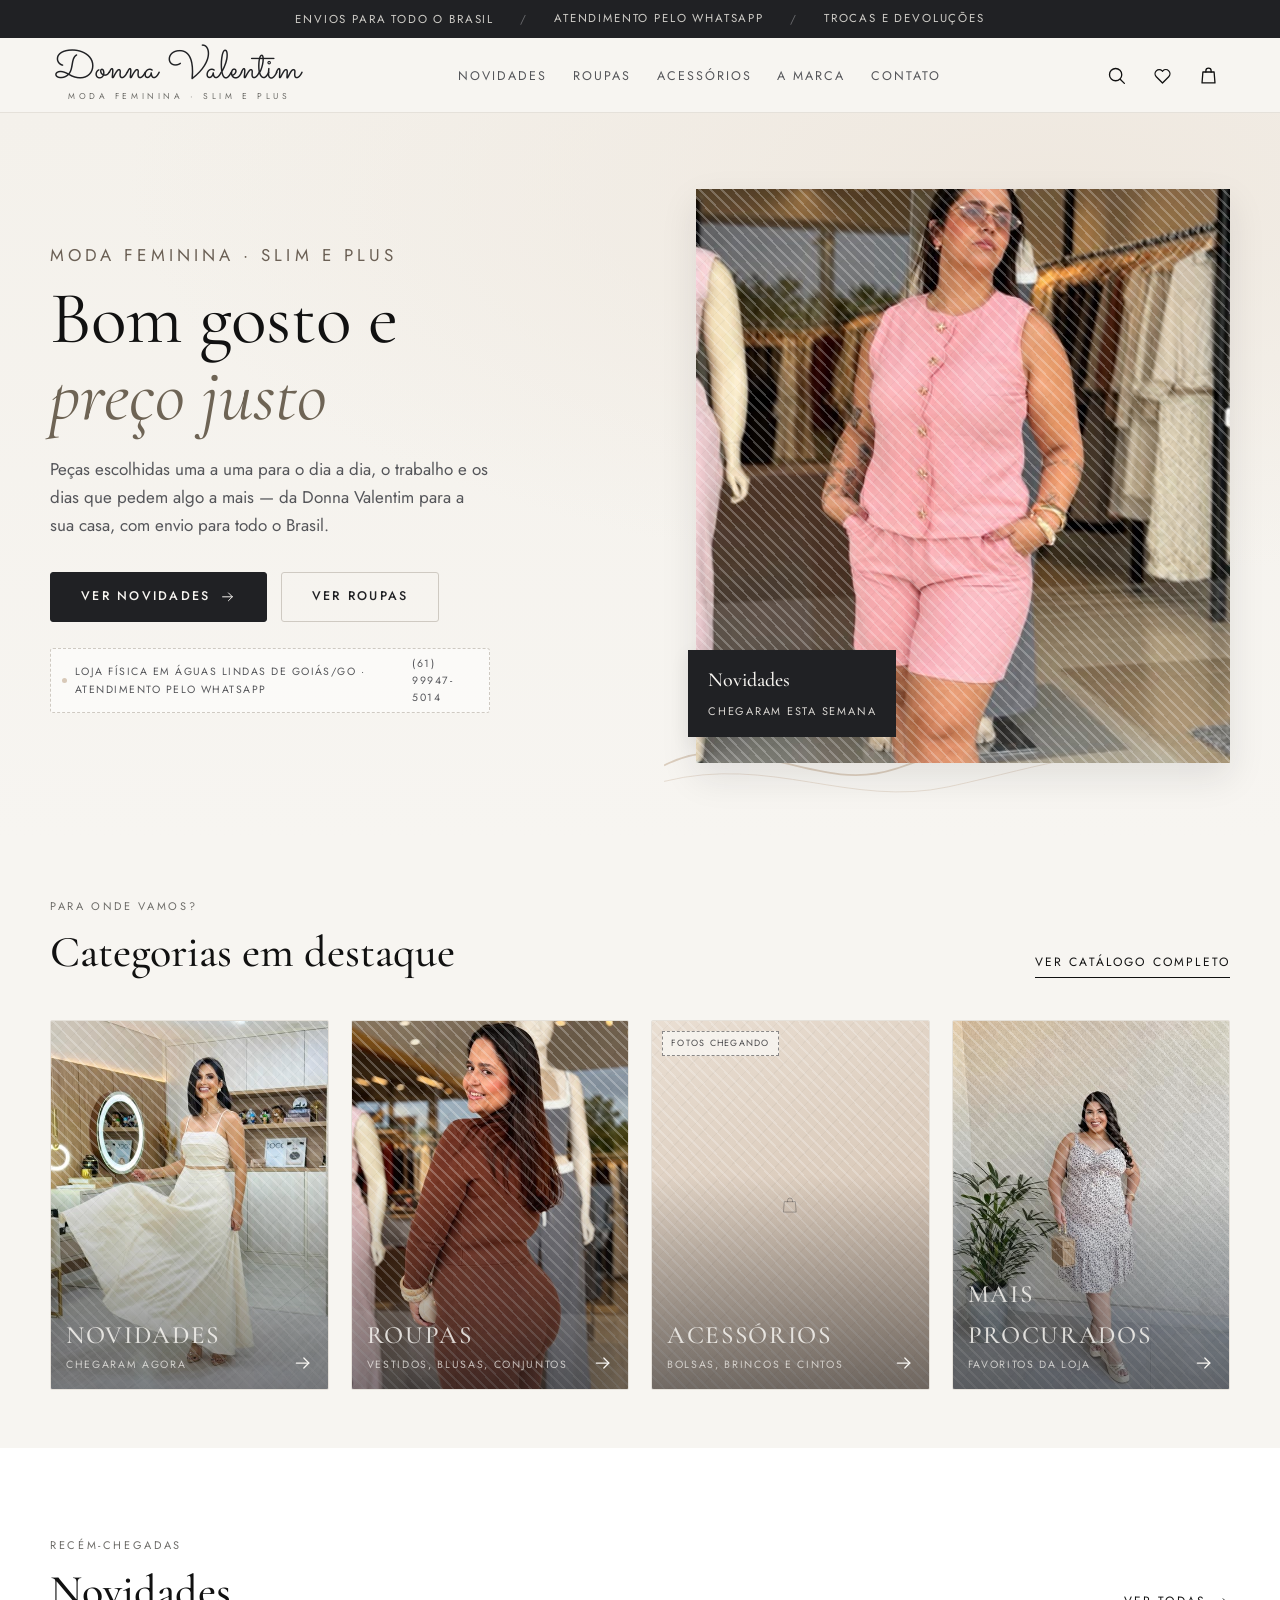
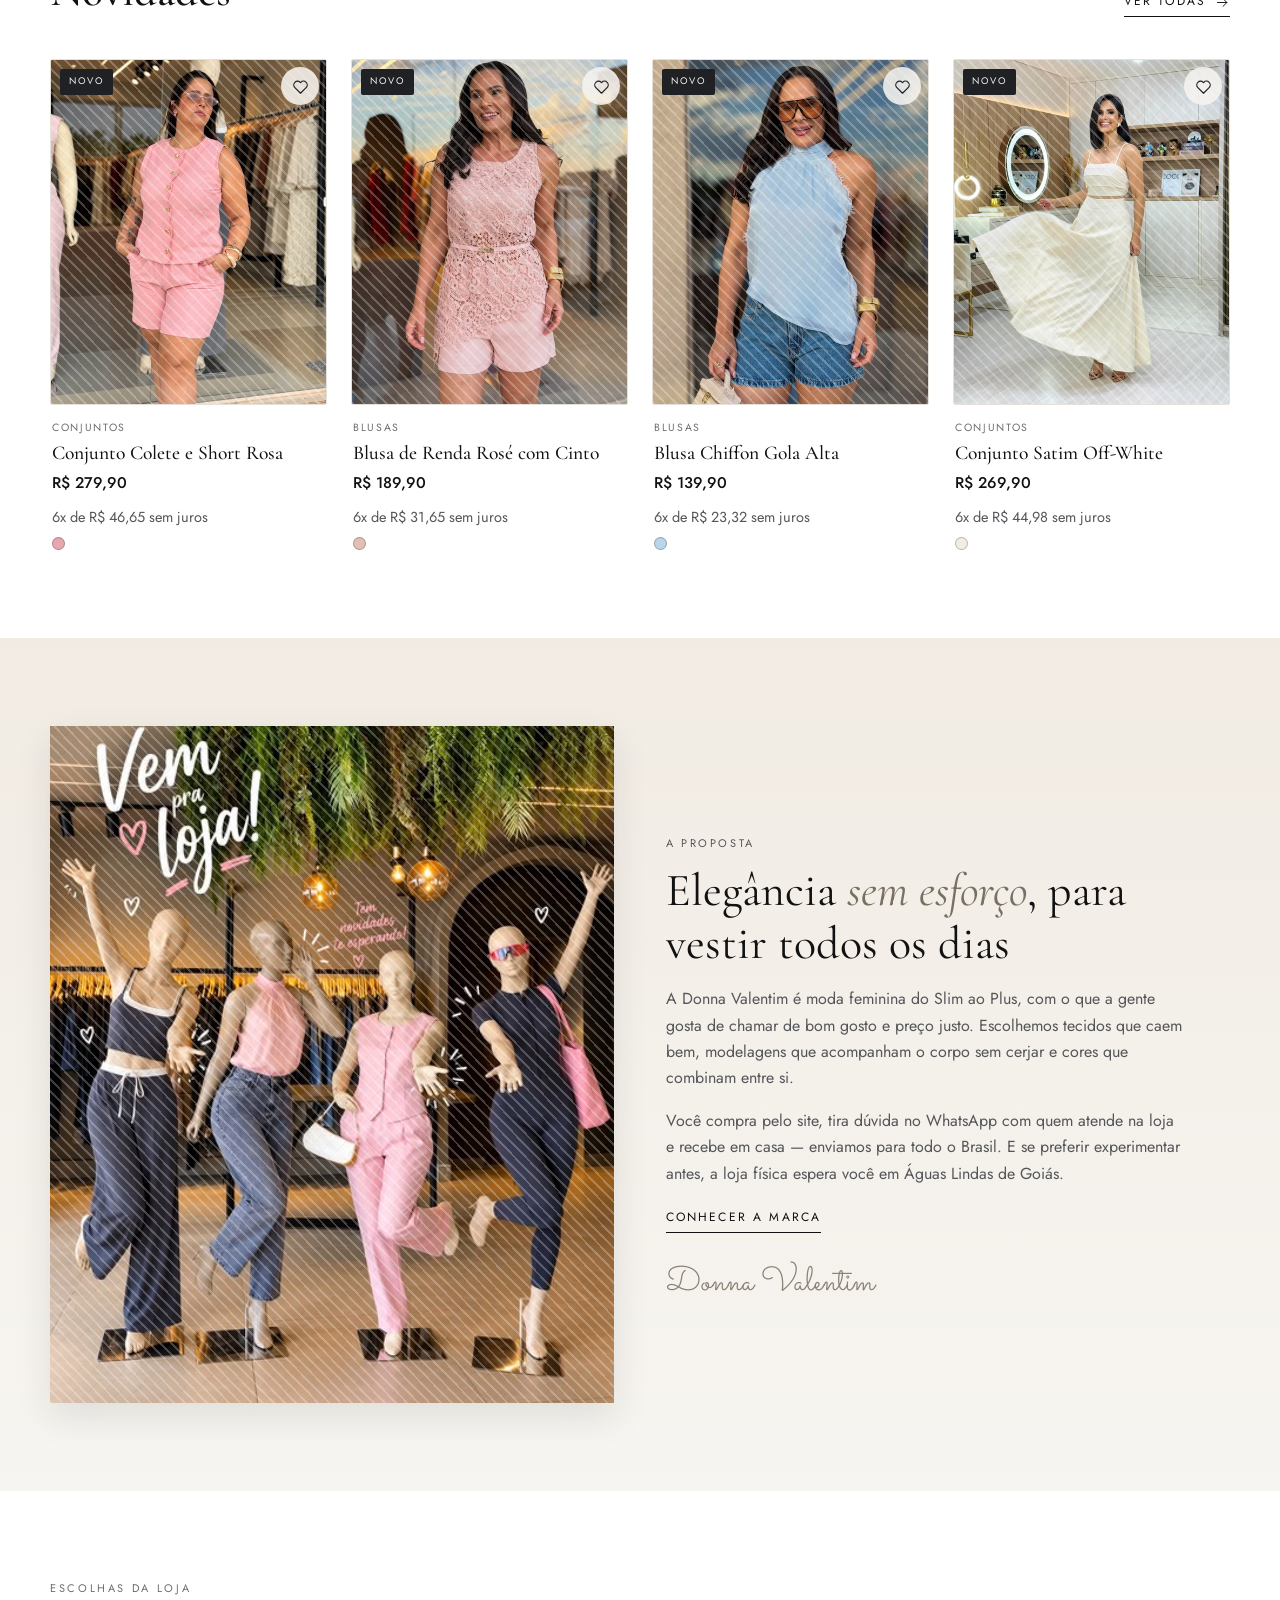
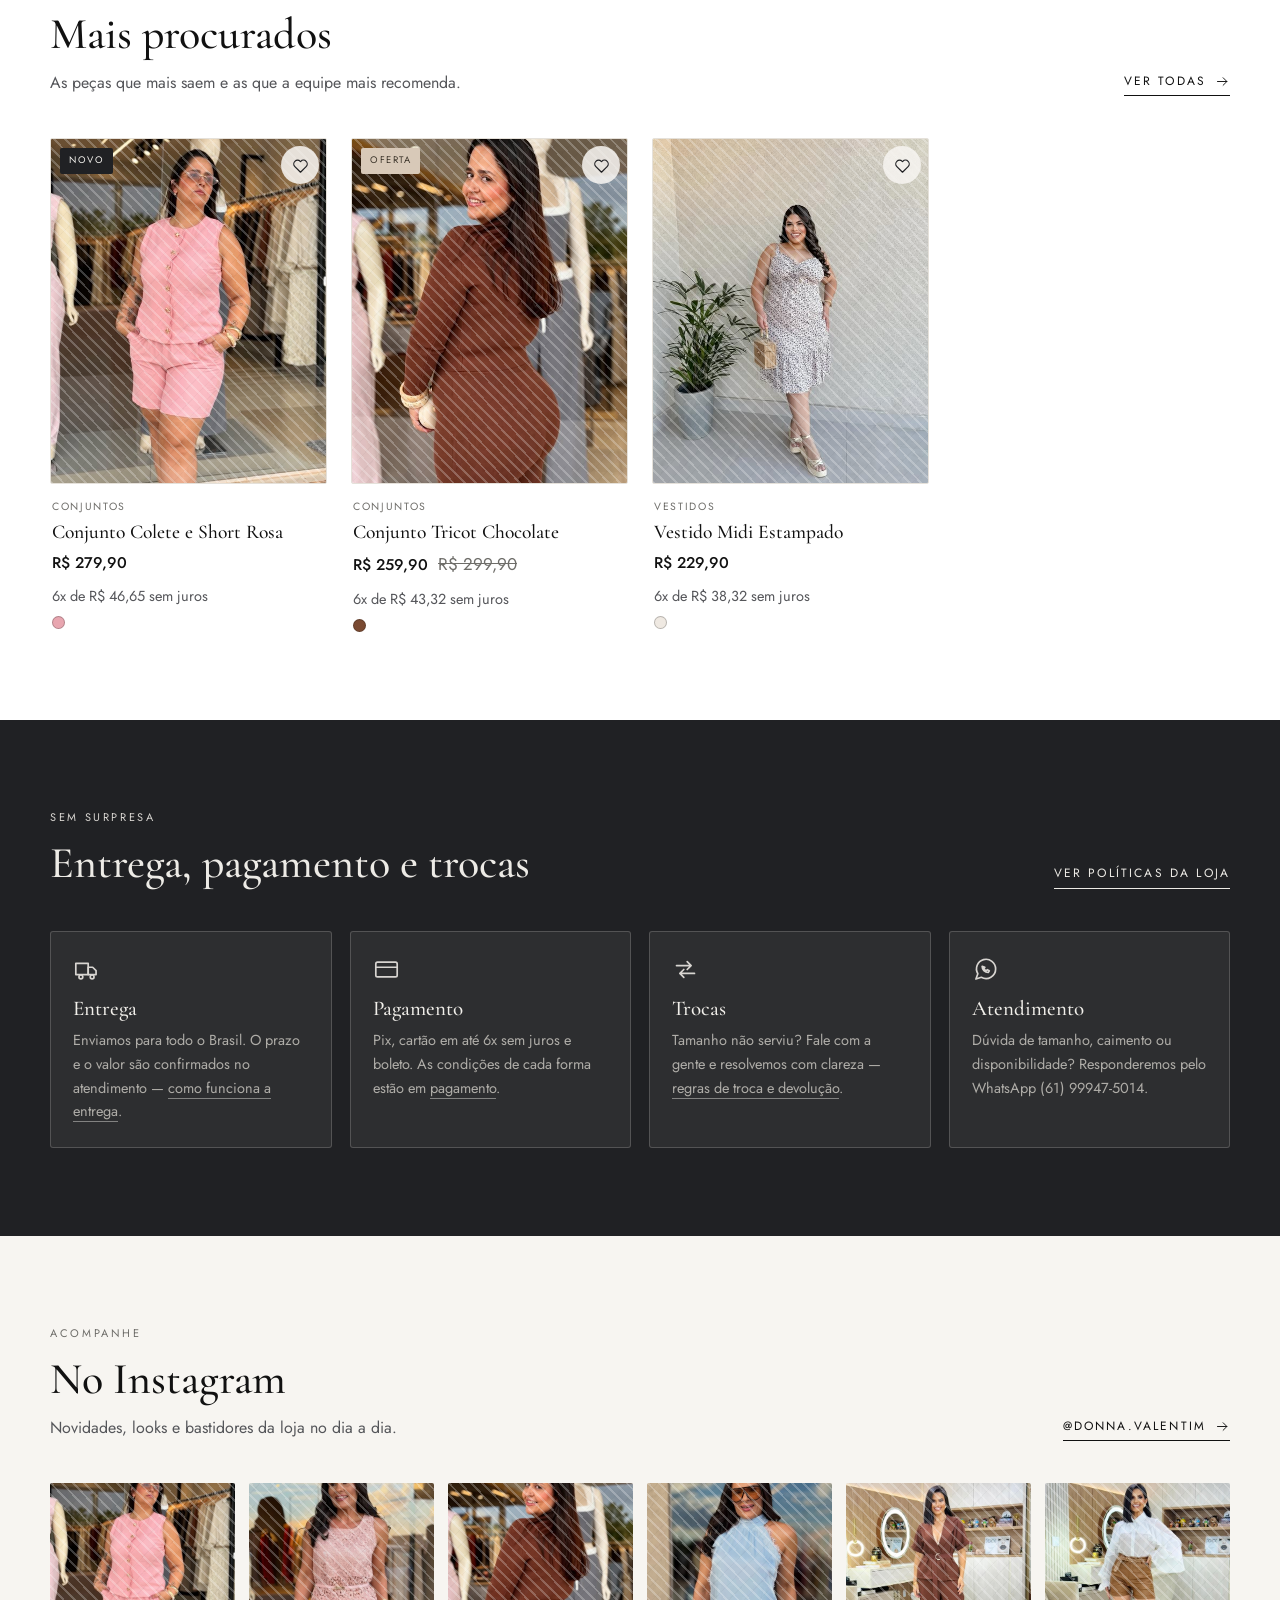
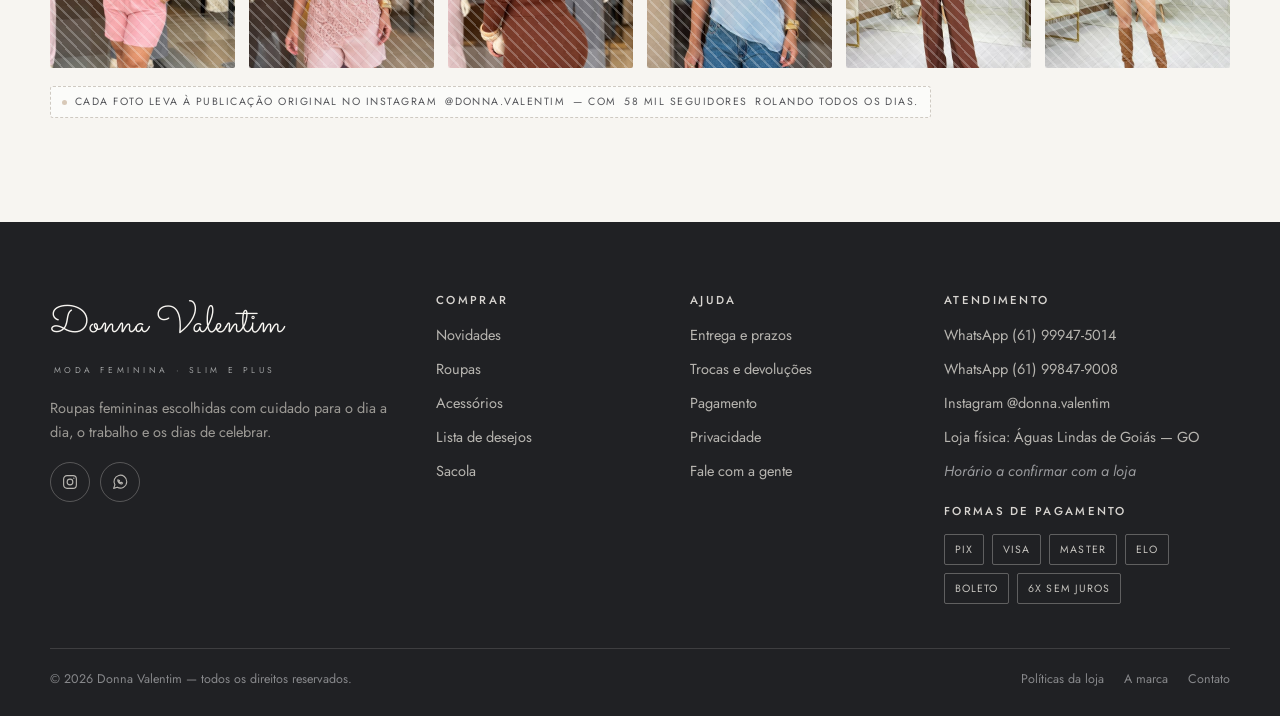
==== index.html @ 64e7fef2 "Donna Valentim: site institucional + catálogo com fotos oficiais do Instagram" ====
<!DOCTYPE html>
<html lang="pt-BR">
<head>
<meta charset="utf-8">
<meta name="viewport" content="width=device-width,initial-scale=1">
<title>Donna Valentim — moda feminina, roupas e acessórios</title>
<meta name="description" content="Donna Valentim: moda feminina Slim e Plus, com bom gosto e preço justo. Novidades com fotos oficiais, tamanhos e preços — enviamos para todo o Brasil pelo WhatsApp.">
<meta name="theme-color" content="#202124">
<meta property="og:type" content="website">
<meta property="og:title" content="Donna Valentim — moda feminina Slim e Plus">
<meta property="og:description" content="Roupas femininas do Slim ao Plus, com bom gosto e preço justo. Veja as novidades e fale com a loja pelo WhatsApp.">
<meta property="og:locale" content="pt_BR">
<link rel="preconnect" href="https://fonts.googleapis.com">
<link rel="preconnect" href="https://fonts.gstatic.com" crossorigin>
<link href="https://fonts.googleapis.com/css2?family=Cormorant+Garamond:ital,wght@0,400;0,500;0,600;1,400;1,500&family=Jost:wght@300;400;500;600&family=Sacramento&display=swap" rel="stylesheet">
<link rel="stylesheet" href="assets/css/style.css">
<link rel="icon" href="data:image/svg+xml,%3Csvg xmlns='http://www.w3.org/2000/svg' viewBox='0 0 64 64'%3E%3Crect width='64' height='64' fill='%23202124'/%3E%3Ctext x='32' y='45' font-family='Georgia,serif' font-size='36' fill='%23F7F5F1' text-anchor='middle'%3EDV%3C/text%3E%3C/svg%3E">
<script type="application/ld+json">
{
  "@context": "https://schema.org",
  "@type": "ClothingStore",
  "name": "Donna Valentim",
  "slogan": "Bom Gosto e Preço Justo",
  "description": "Moda feminina Slim e Plus. Loja física em Águas Lindas de Goiás/GO e envio para todo o Brasil.",
  "image": "assets/img/produtos/p04.jpg",
  "telephone": "+55 61 99947-5014",
  "areaServed": "BR",
  "address": {
    "@type": "PostalAddress",
    "addressLocality": "Águas Lindas de Goiás",
    "addressRegion": "GO",
    "addressCountry": "BR"
  },
  "sameAs": [
    "https://www.instagram.com/dona.valentim/",
    "https://www.instagram.com/donnavalentim.dv/",
    "https://www.threads.com/@donna.valentim"
  ]
}
</script>
</head>
<body data-page="inicio">
<a class="skip" href="#conteudo">Pular para o conteúdo</a>

<svg aria-hidden="true" focusable="false" style="position:absolute;width:0;height:0;overflow:hidden" xmlns="http://www.w3.org/2000/svg"><defs>
<symbol id="i-search" viewBox="0 0 24 24"><circle cx="11" cy="11" r="7"/><line x1="16.5" y1="16.5" x2="21" y2="21"/></symbol>
<symbol id="i-heart" viewBox="0 0 24 24"><path d="M12 20.5 4.9 13.4A4.7 4.7 0 0 1 11.6 6.7l.4.4.4-.4a4.7 4.7 0 0 1 6.7 6.7z"/></symbol>
<symbol id="i-bag" viewBox="0 0 24 24"><path d="M5.6 8h12.8l1 12.5H4.6z"/><path d="M9 8V6.6a3 3 0 0 1 6 0V8"/></symbol>
<symbol id="i-menu" viewBox="0 0 24 24"><line x1="4" y1="7" x2="20" y2="7"/><line x1="4" y1="12" x2="20" y2="12"/><line x1="4" y1="17" x2="20" y2="17"/></symbol>
<symbol id="i-close" viewBox="0 0 24 24"><line x1="6" y1="6" x2="18" y2="18"/><line x1="18" y1="6" x2="6" y2="18"/></symbol>
<symbol id="i-arrow" viewBox="0 0 24 24"><line x1="4" y1="12" x2="19" y2="12"/><polyline points="13 6 19 12 13 18"/></symbol>
<symbol id="i-plus" viewBox="0 0 24 24"><line x1="12" y1="5" x2="12" y2="19"/><line x1="5" y1="12" x2="19" y2="12"/></symbol>
<symbol id="i-minus" viewBox="0 0 24 24"><line x1="5" y1="12" x2="19" y2="12"/></symbol>
<symbol id="i-trash" viewBox="0 0 24 24"><path d="M4 7h16M9 7V5.2h6V7M6.6 7l1 12.6h8.8L17.4 7"/></symbol>
<symbol id="i-check" viewBox="0 0 24 24"><polyline points="4 12.5 9.5 18 20 6.5"/></symbol>
<symbol id="i-truck" viewBox="0 0 24 24"><path d="M2.5 6.5h11v10h-11z"/><path d="M13.5 10h4l3 3v3.5h-7z"/><circle cx="7" cy="18.6" r="1.7"/><circle cx="17" cy="18.6" r="1.7"/></symbol>
<symbol id="i-card" viewBox="0 0 24 24"><rect x="2.5" y="5.5" width="19" height="13" rx="1.5"/><line x1="2.5" y1="10" x2="21.5" y2="10"/></symbol>
<symbol id="i-swap" viewBox="0 0 24 24"><path d="M4 8.5h13M13.5 5 17 8.5 13.5 12"/><path d="M20 15.5H7M10.5 12 7 15.5 10.5 19"/></symbol>
<symbol id="i-chat" viewBox="0 0 24 24"><path d="M21 11.5a8.5 8.5 0 0 1-12.7 7.4L3.5 20.5l1.7-4.7A8.5 8.5 0 1 1 21 11.5z"/><path d="M9 9.2c0 3 2.4 5.4 5.4 5.4l1-1.4-1.9-1-.9.9a5.3 5.3 0 0 1-2.1-2.1l.9-.9z"/></symbol>
<symbol id="i-ig" viewBox="0 0 24 24"><rect x="3.5" y="3.5" width="17" height="17" rx="4.5"/><circle cx="12" cy="12" r="3.8"/><circle cx="17.1" cy="6.9" r=".9" fill="currentColor" stroke="none"/></symbol>
<symbol id="i-pin" viewBox="0 0 24 24"><path d="M12 21s6.5-5.6 6.5-10.4A6.5 6.5 0 0 0 5.5 10.6C5.5 15.4 12 21 12 21z"/><circle cx="12" cy="10.4" r="2.4"/></symbol>
<symbol id="i-clock" viewBox="0 0 24 24"><circle cx="12" cy="12" r="8.5"/><polyline points="12 7 12 12 15.5 14"/></symbol>
<symbol id="i-mail" viewBox="0 0 24 24"><rect x="2.5" y="5" width="19" height="14" rx="1.5"/><polyline points="3.8 6.5 12 13 20.2 6.5"/></symbol>
<symbol id="i-star" viewBox="0 0 24 24"><polygon points="12 3.5 14.6 9 20.5 9.7 16.2 13.9 17.3 19.8 12 17 6.7 19.8 7.8 13.9 3.5 9.7 9.4 9"/></symbol>
<symbol id="i-zoom" viewBox="0 0 24 24"><circle cx="11" cy="11" r="7"/><line x1="16.5" y1="16.5" x2="21" y2="21"/><line x1="8.5" y1="11" x2="13.5" y2="11"/><line x1="11" y1="8.5" x2="11" y2="13.5"/></symbol>
<symbol id="i-dress" viewBox="0 0 24 24"><path d="M9.4 4.2c1.6 1.5 3.6 1.5 5.2 0l2.6 3.6-2 2 .8 3.4c1.4 2.9 2.4 5.5 3 8.1H6c.6-2.6 1.6-5.2 3-8.1l.8-3.4-2-2z"/><line x1="9.6" y1="8.4" x2="14.4" y2="8.4"/></symbol>
<symbol id="i-blouse" viewBox="0 0 24 24"><path d="M8.5 4.5 12 6.6l3.5-2.1 3.2 3.4-2 1.9.6 3.2H6.7l.6-3.2-2-1.9z"/><path d="M6.7 13h10.6v6.9H6.7z"/></symbol>
<symbol id="i-skirt" viewBox="0 0 24 24"><path d="M7.6 4.5h8.8v2.4H7.6z"/><path d="M8 6.9h8l2.6 13.1H5.4z"/><line x1="12" y1="6.9" x2="12" y2="20"/></symbol>
<symbol id="i-pants" viewBox="0 0 24 24"><path d="M7 4.5h10l-.6 15.5h-3.2L12 11l-1.2 9H7z"/><line x1="7" y1="7.7" x2="17" y2="7.7"/></symbol>
<symbol id="i-earring" viewBox="0 0 24 24"><circle cx="12" cy="7" r="2.4"/><path d="M12 9.4c2.4 2.4 3.9 4 3.9 5.9a3.9 3.9 0 0 1-7.8 0c0-1.9 1.5-3.5 3.9-5.9z"/></symbol>
<symbol id="i-scarf" viewBox="0 0 24 24"><path d="M5 6.5h14L12 19.5z"/><line x1="5" y1="9.6" x2="19" y2="9.6"/></symbol>
<symbol id="i-belt" viewBox="0 0 24 24"><rect x="3" y="9" width="18" height="6" rx="1"/><rect x="9.5" y="7.5" width="5" height="9" rx="1"/><line x1="12" y1="9.5" x2="12" y2="14.5"/></symbol>
</defs></svg>

<div class="topbar" role="region" aria-label="Avisos da loja"><div class="container">
  <span>Envios para todo o Brasil</span><span class="sep">/</span>
  <a href="contato.html">Atendimento pelo WhatsApp</a><span class="sep">/</span>
  <a href="politicas.html#trocas">Trocas e devoluções</a>
</div></div>

<header class="site-header">
  <div class="container header-inner">
    <button class="icon-btn menu-toggle" aria-expanded="false" aria-controls="menu-mobile" aria-label="Abrir menu"><svg class="ic" aria-hidden="true"><use href="#i-menu"></use></svg></button>
    <a class="logo" href="index.html"><span class="logo-script">Donna Valentim</span><span class="logo-sub">moda feminina · slim e plus</span></a>
    <nav class="nav" aria-label="Navegação principal"><ul>
      <li><a href="novidades.html">Novidades</a></li>
      <li><a href="roupas.html">Roupas</a></li>
      <li><a href="acessorios.html">Acessórios</a></li>
      <li><a href="sobre.html">A marca</a></li>
      <li><a href="contato.html">Contato</a></li>
    </ul></nav>
    <div class="header-actions">
      <button class="icon-btn" data-busca aria-label="Buscar produtos"><svg class="ic" aria-hidden="true"><use href="#i-search"></use></svg></button>
      <a class="icon-btn" href="favoritos.html" aria-label="Lista de desejos"><svg class="ic" aria-hidden="true"><use href="#i-heart"></use></svg><span class="count" data-fav-count aria-hidden="true">0</span></a>
      <a class="icon-btn" href="sacola.html" aria-label="Sacola de compras"><svg class="ic" aria-hidden="true"><use href="#i-bag"></use></svg><span class="count" data-bag-count aria-hidden="true">0</span></a>
    </div>
  </div>
</header>

<div class="mobile-menu" id="menu-mobile" hidden>
  <div class="mm-top">
    <a class="logo" href="index.html"><span class="logo-script">Donna Valentim</span><span class="logo-sub">moda feminina · slim e plus</span></a>
    <button class="icon-btn" id="fechar-menu" aria-label="Fechar menu"><svg class="ic" aria-hidden="true"><use href="#i-close"></use></svg></button>
  </div>
  <nav aria-label="Menu"><ul class="mm-list">
    <li><a href="index.html">Início</a></li>
    <li><a href="novidades.html">Novidades</a></li>
    <li><a href="roupas.html">Roupas</a></li>
    <li><a href="acessorios.html">Acessórios</a></li>
    <li><a href="sobre.html">A marca</a></li>
    <li><a href="contato.html">Contato</a></li>
  </ul></nav>
  <div class="mm-extra">
    <a href="sacola.html">Sacola de compras</a>
    <a href="favoritos.html">Lista de desejos</a>
    <a data-wa target="_blank" rel="noopener">Falar no WhatsApp</a>
  </div>
</div>

<div class="search-overlay" id="busca-overlay" hidden>
  <div class="search-panel" role="dialog" aria-modal="true" aria-label="Buscar produtos">
    <div class="search-head">
      <svg class="ic" aria-hidden="true"><use href="#i-search"></use></svg>
      <input type="search" id="busca-input" class="search-input" placeholder="Buscar vestidos, blusas, bolsas…" aria-label="Buscar produtos" autocomplete="off">
      <button class="icon-btn" id="fechar-busca" aria-label="Fechar busca"><svg class="ic" aria-hidden="true"><use href="#i-close"></use></svg></button>
    </div>
    <div class="search-results" id="busca-results" aria-live="polite"><div class="search-hint">Digite para buscar no catálogo</div></div>
  </div>
</div>

<main id="conteudo">
  <noscript><div class="container section"><div class="draft"><strong>Este site precisa de JavaScript</strong> para exibir o catálogo. Ative o JavaScript no navegador ou fale com a loja pelo WhatsApp.</div></div></noscript>

  <!-- Destaque principal -->
  <section class="hero">
    <div class="container hero-inner">
      <div class="hero-copy">
        <p class="kicker">Moda feminina · Slim e Plus</p>
        <h1>Bom gosto e<br><em>preço justo</em></h1>
        <p>Peças escolhidas uma a uma para o dia a dia, o trabalho e os dias que pedem algo a mais — da Donna Valentim para a sua casa, com envio para todo o Brasil.</p>
        <div class="hero-actions">
          <a class="btn" href="novidades.html">Ver novidades <svg class="ic" aria-hidden="true"><use href="#i-arrow"></use></svg></a>
          <a class="btn btn--ghost" href="roupas.html">Ver roupas</a>
        </div>
        <p style="margin-top:26px"><span class="nota">Loja física em Águas Lindas de Goiás/GO · atendimento pelo WhatsApp <span data-whats-exib></span></span></p>
      </div>
      <div class="hero-visual">
        <div class="foto foto--hero foto--real">
          <img src="assets/img/produtos/p04.jpg" alt="Conjunto colete e short rosa — foto oficial da Donna Valentim" width="640" height="640" decoding="async">
        </div>
        <svg class="hero-lines" viewBox="0 0 600 120" fill="none" aria-hidden="true"><path d="M0 78c90-46 170 34 260 4s160-70 340-24" stroke="currentColor" stroke-width="2"/><path d="M0 96c120-30 210 30 320 6s180-52 280-30" stroke="currentColor" stroke-width="1" opacity=".7"/></svg>
        <div class="hero-badge"><b>Novidades</b><span>chegaram esta semana</span></div>
      </div>
    </div>
  </section>

  <!-- Categorias -->
  <section class="section section--tight">
    <div class="container">
      <div class="section-head"><div><p class="kicker">Para onde vamos?</p><h2>Categorias em destaque</h2></div>
        <a class="link-arrow" href="roupas.html">Ver catálogo completo</a></div>
      <div class="cat-grid">
        <a class="cat-card" href="novidades.html"><figure style="margin:0">
          <div class="foto foto--real"><img src="assets/img/produtos/p12.jpg" alt="Conjunto satim off-white — novidade da Donna Valentim" width="640" height="640" loading="lazy" decoding="async"></div>
          <figcaption><span><b>Novidades</b><span>chegaram agora</span></span><svg class="ic" aria-hidden="true"><use href="#i-arrow"></use></svg></figcaption></figure></a>
        <a class="cat-card" href="roupas.html"><figure style="margin:0">
          <div class="foto foto--real"><img src="assets/img/produtos/p07.jpg" alt="Conjunto tricot chocolate — roupas da Donna Valentim" width="640" height="640" loading="lazy" decoding="async"></div>
          <figcaption><span><b>Roupas</b><span>vestidos, blusas, conjuntos</span></span><svg class="ic" aria-hidden="true"><use href="#i-arrow"></use></svg></figcaption></figure></a>
        <a class="cat-card" href="acessorios.html"><figure style="margin:0">
          <div class="foto" style="--f1:#E9DED2;--f2:#CDB9A6" aria-hidden="true"><svg class="foto-ic ic" viewBox="0 0 24 24"><use href="#i-bag"></use></svg><span class="foto-note">fotos chegando</span></div>
          <figcaption><span><b>Acessórios</b><span>bolsas, brincos e cintos</span></span><svg class="ic" aria-hidden="true"><use href="#i-arrow"></use></svg></figcaption></figure></a>
        <a class="cat-card" href="roupas.html#grid-categoria"><figure style="margin:0">
          <div class="foto foto--real"><img src="assets/img/produtos/p11.jpg" alt="Vestido midi estampado — mais procurado da Donna Valentim" width="640" height="640" loading="lazy" decoding="async"></div>
          <figcaption><span><b>Mais procurados</b><span>favoritos da loja</span></span><svg class="ic" aria-hidden="true"><use href="#i-arrow"></use></svg></figcaption></figure></a>
      </div>
    </div>
  </section>

  <!-- Novidades -->
  <section class="section section--off" id="novidades">
    <div class="container">
      <div class="section-head"><div><p class="kicker">Recém-chegadas</p><h2>Novidades</h2></div>
        <a class="link-arrow" href="novidades.html">Ver todas <svg class="ic" aria-hidden="true"><use href="#i-arrow"></use></svg></a></div>
      <div class="product-grid" id="grid-novidades"></div>
    </div>
  </section>

  <!-- Destaque editorial -->
  <section class="section section--sand">
    <div class="container editorial">
      <div class="editorial-media">
        <div class="foto foto--real"><img src="assets/img/produtos/p06.jpg" alt="Vitrine da loja Donna Valentim com novidades" width="640" height="640" loading="lazy" decoding="async"></div>
      </div>
      <div class="editorial-copy">
        <p class="kicker">A proposta</p>
        <h2>Elegância <em>sem esforço</em>, para vestir todos os dias</h2>
        <p>A Donna Valentim é moda feminina do Slim ao Plus, com o que a gente gosta de chamar de bom gosto e preço justo. Escolhemos tecidos que caem bem, modelagens que acompanham o corpo sem cerjar e cores que combinam entre si.</p>
        <p>Você compra pelo site, tira dúvida no WhatsApp com quem atende na loja e recebe em casa — enviamos para todo o Brasil. E se preferir experimentar antes, a loja física espera você em Águas Lindas de Goiás.</p>
        <a class="link-arrow" href="sobre.html">Conhecer a marca</a>
        <div class="editorial-sign">Donna Valentim</div>
      </div>
    </div>
  </section>

  <!-- Mais procurados -->
  <section class="section section--off">
    <div class="container">
      <div class="section-head"><div><p class="kicker">Escolhas da loja</p><h2>Mais procurados</h2>
        <p class="sub">As peças que mais saem e as que a equipe mais recomenda.</p></div>
        <a class="link-arrow" href="roupas.html">Ver todas <svg class="ic" aria-hidden="true"><use href="#i-arrow"></use></svg></a></div>
      <div class="product-grid" id="grid-procurados"></div>
    </div>
  </section>

  <!-- Confiança -->
  <section class="section section--dark">
    <div class="container">
      <div class="section-head"><div><p class="kicker">Sem surpresa</p><h2>Entrega, pagamento e trocas</h2></div>
        <a class="link-arrow" href="politicas.html">Ver políticas da loja</a></div>
      <div class="trust-grid">
        <div class="trust-item"><svg class="ic" aria-hidden="true"><use href="#i-truck"></use></svg>
          <h3>Entrega</h3><p>Enviamos para todo o Brasil. O prazo e o valor são confirmados no atendimento — <a href="politicas.html#entrega">como funciona a entrega</a>.</p></div>
        <div class="trust-item"><svg class="ic" aria-hidden="true"><use href="#i-card"></use></svg>
          <h3>Pagamento</h3><p>Pix, cartão em até 6x sem juros e boleto. As condições de cada forma estão em <a href="politicas.html#pagamento">pagamento</a>.</p></div>
        <div class="trust-item"><svg class="ic" aria-hidden="true"><use href="#i-swap"></use></svg>
          <h3>Trocas</h3><p>Tamanho não serviu? Fale com a gente e resolvemos com clareza — <a href="politicas.html#trocas">regras de troca e devolução</a>.</p></div>
        <div class="trust-item"><svg class="ic" aria-hidden="true"><use href="#i-chat"></use></svg>
          <h3>Atendimento</h3><p>Dúvida de tamanho, caimento ou disponibilidade? Responderemos pelo WhatsApp <span data-whats-exib></span>.</p></div>
      </div>
    </div>
  </section>

  <!-- Instagram -->
  <section class="section">
    <div class="container">
      <div class="section-head"><div><p class="kicker">Acompanhe</p><h2>No Instagram</h2>
        <p class="sub">Novidades, looks e bastidores da loja no dia a dia.</p></div>
        <a class="link-arrow" data-instagram target="_blank" rel="noopener">@donna.valentim <svg class="ic" aria-hidden="true"><use href="#i-arrow"></use></svg></a></div>
      <div class="social-grid">
        <a class="social-cell" href="https://www.instagram.com/p/DehmQbACU6k/" target="_blank" rel="noopener" aria-label="Ver no Instagram: conjuntos colete e short rosa">
          <div class="foto foto--square foto--real"><img src="assets/img/produtos/p04.jpg" alt="" width="640" height="640" loading="lazy" decoding="async"></div><svg class="ic" aria-hidden="true"><use href="#i-ig"></use></svg></a>
        <a class="social-cell" href="https://www.instagram.com/p/DeR6FJimJ0S/" target="_blank" rel="noopener" aria-label="Ver no Instagram: blusa de renda rosé com cinto">
          <div class="foto foto--square foto--real"><img src="assets/img/produtos/p05.jpg" alt="" width="640" height="640" loading="lazy" decoding="async"></div><svg class="ic" aria-hidden="true"><use href="#i-ig"></use></svg></a>
        <a class="social-cell" href="https://www.instagram.com/p/Dehm4QGiSn6/" target="_blank" rel="noopener" aria-label="Ver no Instagram: conjunto tricot chocolate">
          <div class="foto foto--square foto--real"><img src="assets/img/produtos/p07.jpg" alt="" width="640" height="640" loading="lazy" decoding="async"></div><svg class="ic" aria-hidden="true"><use href="#i-ig"></use></svg></a>
        <a class="social-cell" href="https://www.instagram.com/p/DeUxXLwGPWg/" target="_blank" rel="noopener" aria-label="Ver no Instagram: blusa chiffon gola alta">
          <div class="foto foto--square foto--real"><img src="assets/img/produtos/p09.jpg" alt="" width="640" height="640" loading="lazy" decoding="async"></div><svg class="ic" aria-hidden="true"><use href="#i-ig"></use></svg></a>
        <a class="social-cell" href="https://www.instagram.com/p/DHWco4gvrXX/" target="_blank" rel="noopener" aria-label="Ver no Instagram: macacão alfaiataria chocolate">
          <div class="foto foto--square foto--real"><img src="assets/img/produtos/p13.jpg" alt="" width="640" height="640" loading="lazy" decoding="async"></div><svg class="ic" aria-hidden="true"><use href="#i-ig"></use></svg></a>
        <a class="social-cell" href="https://www.instagram.com/p/DHULmRHvfiU/" target="_blank" rel="noopener" aria-label="Ver no Instagram: blusa de babados branca">
          <div class="foto foto--square foto--real"><img src="assets/img/produtos/p15.jpg" alt="" width="640" height="640" loading="lazy" decoding="async"></div><svg class="ic" aria-hidden="true"><use href="#i-ig"></use></svg></a>
      </div>
      <p style="margin-top:18px"><span class="nota">Cada foto leva à publicação original no Instagram <span data-instagram-exib>@donna.valentim</span> — com <span data-instagram-seguidores>58 mil seguidores</span> rolando todos os dias.</span></p>
    </div>
  </section>
</main>

<footer class="site-footer">
  <div class="container">
    <div class="foot-grid">
      <div class="foot-brand">
        <span class="logo-script">Donna Valentim</span><br><span class="logo-sub">moda feminina · slim e plus</span>
        <p>Roupas femininas escolhidas com cuidado para o dia a dia, o trabalho e os dias de celebrar.</p>
        <div class="foot-social">
          <a data-instagram target="_blank" rel="noopener" aria-label="Instagram da Donna Valentim"><svg class="ic" aria-hidden="true"><use href="#i-ig"></use></svg></a>
          <a data-wa target="_blank" rel="noopener" aria-label="Falar no WhatsApp"><svg class="ic" aria-hidden="true"><use href="#i-chat"></use></svg></a>
        </div>
      </div>
      <div class="foot-col"><h3>Comprar</h3><ul>
        <li><a href="novidades.html">Novidades</a></li>
        <li><a href="roupas.html">Roupas</a></li>
        <li><a href="acessorios.html">Acessórios</a></li>
        <li><a href="favoritos.html">Lista de desejos</a></li>
        <li><a href="sacola.html">Sacola</a></li></ul></div>
      <div class="foot-col"><h3>Ajuda</h3><ul>
        <li><a href="politicas.html#entrega">Entrega e prazos</a></li>
        <li><a href="politicas.html#trocas">Trocas e devoluções</a></li>
        <li><a href="politicas.html#pagamento">Pagamento</a></li>
        <li><a href="politicas.html#privacidade">Privacidade</a></li>
        <li><a href="contato.html">Fale com a gente</a></li></ul></div>
      <div class="foot-col"><h3>Atendimento</h3><ul>
        <li><a data-wa target="_blank" rel="noopener">WhatsApp <span data-whats-exib></span></a></li>
        <li><a data-wa2 target="_blank" rel="noopener">WhatsApp <span data-whats2-exib></span></a></li>
        <li><a data-instagram target="_blank" rel="noopener">Instagram <span data-instagram-exib>@donna.valentim</span></a></li>
        <li>Loja física: <span data-cidade>Águas Lindas de Goiás — GO</span></li>
        <li class="pendente" data-horario>Horário a confirmar com a loja</li></ul>
        <h3 style="margin-top:22px">Formas de pagamento</h3>
        <div class="pay"><span>Pix</span><span>Visa</span><span>Master</span><span>Elo</span><span>Boleto</span><span>6x sem juros</span></div>
      </div>
    </div>
    <div class="foot-bottom">
      <span>© 2026 Donna Valentim — todos os direitos reservados.</span>
      <ul><li><a href="politicas.html">Políticas da loja</a></li><li><a href="sobre.html">A marca</a></li><li><a href="contato.html">Contato</a></li></ul>
    </div>
  </div>
</footer>

<script src="assets/js/data.js"></script>
<script src="assets/js/app.js"></script>
</body>
</html>
---- assets/css/style.css ----
/* =========================================================
   Donna Valentim — folha de estilos
   ========================================================= */
:root{
  --grafite:#202124; --grafite-2:#33363B;
  --off:#F7F5F1; --branco:#FFFFFF;
  --prata:#D8D5D1; --areia:#D8C9B8; --preto:#111111;
  --tinta:#111111; --tinta-2:#55565A; --tinta-3:#6E6D69;
  --linha:#E5E1DA; --linha-2:#CFCAC2;
  --erro:#9C2B2B; --ok:#2C6B4F;
  --serif:"Cormorant Garamond",Georgia,"Times New Roman",serif;
  --sans:"Jost","Segoe UI",Helvetica,Arial,sans-serif;
  --script:"Sacramento","Segoe Script",cursive;
  --pad:clamp(18px,4.5vw,40px);
  --radius:3px;
  --shadow:0 14px 34px rgba(32,33,36,.10);
  --shadow-sm:0 6px 18px rgba(32,33,36,.08);
  --header-h:74px;
  --ease:cubic-bezier(.22,.61,.36,1);
}
*,*::before,*::after{box-sizing:border-box}
html{-webkit-text-size-adjust:100%;scroll-behavior:smooth}
body{margin:0;background:var(--off);color:var(--tinta);font-family:var(--sans);font-size:16px;line-height:1.65;-webkit-font-smoothing:antialiased}
img,svg{display:block;max-width:100%}
button{font:inherit;color:inherit}
a{color:inherit;text-decoration:none}
h1,h2,h3,h4{margin:0;font-family:var(--serif);font-weight:500;line-height:1.15}
p{margin:0 0 1em}
ul{margin:0;padding:0;list-style:none}
table{border-collapse:collapse;width:100%}
input,select,textarea{font:inherit;color:inherit}
[hidden]{display:none!important}

/* acessibilidade */
.sr-only{position:absolute!important;width:1px;height:1px;padding:0;margin:-1px;overflow:hidden;clip:rect(0 0 0 0);white-space:nowrap;border:0}
.skip{position:fixed;top:8px;left:8px;z-index:400;background:var(--grafite);color:var(--off);padding:10px 16px;border-radius:var(--radius);transform:translateY(-160%);transition:transform .2s}
.skip:focus{transform:none}
:focus-visible{outline:2px solid var(--grafite);outline-offset:3px}
.site-footer :focus-visible,.topbar :focus-visible,.mobile-menu :focus-visible,.lightbox :focus-visible{outline-color:var(--prata)}
@media (prefers-reduced-motion:reduce){
  html{scroll-behavior:auto}
  *,*::before,*::after{animation-duration:.001ms!important;animation-iteration-count:1!important;transition-duration:.001ms!important}
}

/* utilitários */
.container{width:100%;max-width:1260px;margin-inline:auto;padding-inline:var(--pad)}
.section{padding-block:clamp(46px,7vw,88px)}
.section--tight{padding-block:clamp(34px,5vw,58px)}
.section--off{background:var(--branco)}
.section--sand{background:linear-gradient(180deg,#F1EBE3,var(--off))}
.section--dark{background:var(--grafite);color:#EDEBE6}
.kicker{font-size:11px;letter-spacing:.24em;text-transform:uppercase;color:var(--tinta-3);margin-bottom:12px}
.section--dark .kicker{color:var(--prata)}
.section-head{display:flex;flex-wrap:wrap;align-items:flex-end;justify-content:space-between;gap:16px 24px;margin-bottom:clamp(24px,4vw,42px)}
.section-head h2{font-size:clamp(28px,4vw,44px)}
.section-head .sub{margin:10px 0 0;color:var(--tinta-2);max-width:56ch}
.section--dark .sub{color:#B9B7B1}
.muted{color:var(--tinta-2)}
.tiny{font-size:13px}

/* botões */
.btn{display:inline-flex;align-items:center;justify-content:center;gap:10px;min-height:50px;padding:13px 30px;border:1px solid var(--grafite);background:var(--grafite);color:var(--off);border-radius:var(--radius);font-size:12.5px;letter-spacing:.18em;text-transform:uppercase;font-weight:500;cursor:pointer;transition:background .25s var(--ease),color .25s var(--ease),border-color .25s var(--ease),transform .2s var(--ease)}
.btn:hover{background:#000;border-color:#000;transform:translateY(-1px)}
.btn:active{transform:none}
.btn--ghost{background:transparent;color:var(--grafite);border-color:var(--linha-2)}
.btn--ghost:hover{background:var(--grafite);color:var(--off);border-color:var(--grafite)}
.btn--light{background:var(--off);color:var(--grafite);border-color:var(--off)}
.btn--light:hover{background:#fff;color:#000;border-color:#fff}
.btn--outline-light{background:transparent;color:var(--off);border-color:rgba(247,245,241,.55)}
.btn--outline-light:hover{background:var(--off);color:var(--grafite);border-color:var(--off)}
.btn--full{width:100%}
.btn--sm{min-height:42px;padding:9px 20px;font-size:11.5px}
.btn[disabled]{opacity:.45;pointer-events:none}
.link-arrow{display:inline-flex;align-items:center;gap:9px;font-size:12px;letter-spacing:.18em;text-transform:uppercase;border-bottom:1px solid currentColor;padding-bottom:4px;transition:gap .2s var(--ease),opacity .2s}
.link-arrow:hover{gap:15px;opacity:.72}
.ic{width:1.25em;height:1.25em;fill:none;stroke:currentColor;stroke-width:1.5;stroke-linecap:round;stroke-linejoin:round;flex:none}

/* aviso de conteúdo pendente */
.nota{display:inline-flex;align-items:center;gap:8px;font-size:10.5px;letter-spacing:.14em;text-transform:uppercase;color:var(--tinta-2);border:1px dashed var(--linha-2);border-radius:var(--radius);padding:6px 11px;background:rgba(255,255,255,.55)}
.nota::before{content:"";width:5px;height:5px;border-radius:50%;background:var(--areia);flex:none}
.draft{border:1px dashed var(--linha-2);background:rgba(216,201,184,.16);border-radius:var(--radius);padding:16px 18px;font-size:14.5px;color:var(--tinta-2);margin-bottom:26px}
.draft strong{color:var(--tinta)}
/* =========================================================
   Topo, navegação, busca
   ========================================================= */
.topbar{background:var(--grafite);color:#CFCDC8;font-size:11.5px;letter-spacing:.16em;text-transform:uppercase}
.topbar .container{display:flex;align-items:center;justify-content:center;gap:26px;min-height:38px;text-align:center;flex-wrap:wrap}
.topbar a{border-bottom:1px solid transparent;transition:border-color .2s}
.topbar a:hover{border-color:var(--prata)}
.topbar .sep{color:#6A6B6E}

.site-header{position:sticky;top:0;z-index:120;background:rgba(247,245,241,.94);backdrop-filter:blur(10px);border-bottom:1px solid var(--linha)}
.header-inner{display:flex;align-items:center;gap:14px;min-height:var(--header-h)}
.logo{display:flex;flex-direction:column;align-items:center;line-height:1;padding:6px 4px}
.logo-script{font-family:var(--script);font-size:clamp(30px,4vw,40px);color:var(--grafite);white-space:nowrap}
.logo-sub{font-size:8.5px;letter-spacing:.42em;text-transform:uppercase;color:var(--tinta-3);margin-top:2px;padding-left:.42em}
.nav{display:none}
.nav ul{display:flex;gap:clamp(14px,2vw,30px)}
.nav a{font-size:12.5px;letter-spacing:.16em;text-transform:uppercase;color:var(--tinta-2);padding:6px 0;position:relative;transition:color .2s}
.nav a::after{content:"";position:absolute;left:0;right:100%;bottom:0;height:1px;background:var(--grafite);transition:right .28s var(--ease)}
.nav a:hover,.nav a[aria-current="page"]{color:var(--tinta)}
.nav a:hover::after,.nav a[aria-current="page"]::after{right:0}
.header-actions{display:flex;align-items:center;gap:2px;margin-left:auto}
.icon-btn{position:relative;display:inline-flex;align-items:center;justify-content:center;width:44px;height:44px;border:0;background:none;cursor:pointer;color:var(--tinta);border-radius:50%;transition:background .2s}
.icon-btn:hover{background:rgba(32,33,36,.07)}
.icon-btn .ic{width:21px;height:21px}
.count{position:absolute;top:4px;right:3px;display:none;min-width:17px;height:17px;padding:0 4px;border-radius:9px;background:var(--grafite);color:var(--off);font-size:10px;line-height:17px;text-align:center;font-weight:500;transform:scale(0);transition:transform .22s var(--ease)}
.count.is-on{display:block;transform:scale(1)}
@media (min-width:1040px){
  .nav{display:block;order:0;margin-inline:auto}
  .header-actions{margin-left:0}
  .menu-toggle{display:none}
}
.header-inner .logo{order:-1}

/* menu mobile */
.mobile-menu{position:fixed;inset:0;z-index:200;background:var(--grafite);color:var(--off);display:flex;flex-direction:column;padding:20px var(--pad) 34px;overflow:auto;animation:fade .2s var(--ease)}
@keyframes fade{from{opacity:0}to{opacity:1}}
.mm-top{display:flex;align-items:center;justify-content:space-between;gap:14px;margin-bottom:22px}
.mobile-menu .logo-script{color:var(--off)}
.mobile-menu .logo-sub{color:#8D8F92}
.mobile-menu .icon-btn{color:var(--off)}
.mobile-menu .icon-btn:hover{background:rgba(255,255,255,.12)}
.mm-list li{border-bottom:1px solid rgba(247,245,241,.14)}
.mm-list a{display:flex;align-items:center;justify-content:space-between;gap:14px;padding:17px 2px;font-family:var(--serif);font-size:27px;transition:color .2s}
.mm-list a[aria-current="page"]{color:var(--prata)}
.mm-list .ic{width:17px;height:17px;opacity:.6}
.mm-extra{margin-top:26px;display:grid;gap:14px}
.mm-extra a{font-size:12px;letter-spacing:.16em;text-transform:uppercase;color:#B9B7B1}
.mm-extra a:hover{color:var(--off)}

/* busca */
.search-overlay{position:fixed;inset:0;z-index:210;background:rgba(24,25,27,.55);backdrop-filter:blur(3px);display:flex;justify-content:center;align-items:flex-start}
.search-panel{width:100%;max-width:760px;background:var(--off);box-shadow:var(--shadow);max-height:100%;overflow:auto;animation:drop .28s var(--ease)}
@keyframes drop{from{transform:translateY(-14px);opacity:.4}to{transform:none;opacity:1}}
.search-head{display:flex;align-items:center;gap:12px;padding:16px 18px;border-bottom:1px solid var(--linha)}
.search-head>.ic{width:20px;height:20px;color:var(--tinta-3)}
.search-input{flex:1;border:0;background:none;font-size:19px;padding:8px 0;outline:none;font-weight:300}
.search-hint{padding:13px 20px;font-size:11.5px;letter-spacing:.14em;text-transform:uppercase;color:var(--tinta-3);border-bottom:1px solid var(--linha)}
.search-results{padding:8px 0 16px}
.search-item{display:flex;gap:14px;align-items:center;padding:12px 20px;transition:background .18s}
.search-item:hover,.search-item:focus-visible{background:#fff}
.search-item .foto{width:58px;border-radius:2px}
.search-item .foto-sign,.search-item .foto-note{display:none}
.search-item strong{font-weight:500;font-size:15.5px;display:block}
.search-item span{font-size:13.5px;color:var(--tinta-2)}
.search-empty{padding:34px 22px 40px;text-align:center}
.search-empty p{color:var(--tinta-2);margin-bottom:6px}
.skeleton{padding:12px 20px}
.sk-row{display:flex;gap:14px;align-items:center;padding:10px 0}
.sk{background:linear-gradient(90deg,#EAE6DF 25%,#F3F0EA 37%,#EAE6DF 63%);background-size:400% 100%;animation:sk 1.3s infinite;border-radius:2px}
.sk-img{width:58px;aspect-ratio:4/5;flex:none}
.sk-l{height:12px;width:52%}
.sk-l2{height:10px;width:30%;margin-top:8px}
@keyframes sk{0%{background-position:100% 50%}100%{background-position:0 50%}}
/* =========================================================
   Fotos de apoio (espaço reservado para imagens reais)
   ========================================================= */
.foto{position:relative;display:flex;align-items:center;justify-content:center;overflow:hidden;aspect-ratio:4/5;background:linear-gradient(155deg,var(--f1,#ECE5DB),var(--f2,#D2C6B6))}
.foto::before{content:"";position:absolute;inset:0;pointer-events:none;background:repeating-linear-gradient(46deg,rgba(255,255,255,.4) 0 2px,rgba(255,255,255,0) 2px 8px),repeating-linear-gradient(-46deg,rgba(32,33,36,.05) 0 1px,rgba(32,33,36,0) 1px 11px);opacity:.6}
.foto-ic{position:relative;width:36%;max-width:132px;height:auto;color:rgba(32,33,36,.34);stroke-width:1.1}
.foto-sign{position:absolute;left:0;right:0;bottom:11px;text-align:center;font-family:var(--script);font-size:23px;color:rgba(32,33,36,.7)}
.foto-note{position:absolute;top:10px;left:10px;font-size:9px;letter-spacing:.14em;text-transform:uppercase;color:rgba(32,33,36,.8);border:1px dashed rgba(32,33,36,.5);padding:4px 8px;background:rgba(247,245,241,.88)}
.foto--dark{background:linear-gradient(155deg,var(--f1,#33363B),var(--f2,#202124))}
.foto--dark::before{background:repeating-linear-gradient(46deg,rgba(255,255,255,.09) 0 2px,transparent 2px 9px)}
.foto--dark .foto-ic{color:rgba(247,245,241,.35)}
.foto--real{overflow:hidden;background:#EDE9E2}
.foto--real img{width:100%;height:100%;object-fit:cover;display:block;transition:transform .7s var(--ease)}
.card:hover .foto--real img,.cat-card:hover .foto--real img,.social-cell:hover .foto--real img{transform:scale(1.045)}
.foto--dark .foto-sign{color:rgba(247,245,241,.66)}
.foto--dark .foto-note{color:rgba(247,245,241,.86);border-color:rgba(247,245,241,.5);background:rgba(32,33,36,.6)}
.foto--square{aspect-ratio:1/1}
.foto--wide{aspect-ratio:16/10}
.foto--hero{aspect-ratio:4/4.3}

/* =========================================================
   Hero
   ========================================================= */
.hero{position:relative;overflow:hidden;background:radial-gradient(120% 90% at 82% 10%,#EFE8DF 0%,rgba(239,232,223,0) 60%),linear-gradient(180deg,#F4F1EB,var(--off))}
.hero-inner{display:grid;gap:clamp(28px,5vw,56px);align-items:center;padding-block:clamp(40px,6vw,76px)}
.hero-copy .kicker{color:#6B6055}
.hero-copy h1{font-size:clamp(40px,7.2vw,74px);line-height:1.04;font-weight:400}
.hero-copy h1 em{font-style:italic;color:#6E6455}
.hero-copy p{margin-top:20px;max-width:44ch;color:var(--tinta-2);font-size:17px}
.hero-actions{display:flex;flex-wrap:wrap;gap:14px;margin-top:32px}
.hero-visual{position:relative}
.hero-visual .foto{box-shadow:var(--shadow);position:relative;z-index:1}
.hero-lines{position:absolute;inset:auto -6% -7% -6%;width:112%;color:var(--areia);opacity:.9;z-index:0}
.hero-badge{position:absolute;z-index:2;left:-8px;bottom:26px;background:var(--grafite);color:var(--off);padding:14px 20px;max-width:240px;box-shadow:var(--shadow-sm)}
.hero-badge b{display:block;font-family:var(--serif);font-size:20px;font-weight:500}
.hero-badge span{font-size:11px;letter-spacing:.16em;text-transform:uppercase;color:var(--prata)}
@media (min-width:900px){.hero-inner{grid-template-columns:1.05fr .95fr}}

/* =========================================================
   Categorias em destaque
   ========================================================= */
.cat-grid{display:grid;gap:16px;grid-template-columns:repeat(2,1fr)}
.cat-card{position:relative;display:block;overflow:hidden;background:var(--branco);border:1px solid var(--linha);border-radius:2px;transition:box-shadow .3s var(--ease),transform .3s var(--ease)}
.cat-card:hover{box-shadow:var(--shadow);transform:translateY(-3px)}
.cat-card .foto{aspect-ratio:3/4}
.cat-card .foto::after{content:"";position:absolute;inset:0;background:linear-gradient(180deg,rgba(32,33,36,0) 42%,rgba(32,33,36,.55))}
.cat-card figcaption{position:absolute;left:0;right:0;bottom:0;padding:16px 15px;color:var(--off);display:flex;align-items:flex-end;justify-content:space-between;gap:10px;z-index:2}
.cat-card figcaption b{font-family:var(--serif);font-size:clamp(19px,2.4vw,25px);font-weight:500}
.cat-card figcaption span{display:block;font-size:10.5px;letter-spacing:.16em;text-transform:uppercase;opacity:.85}
.cat-card .ic{width:20px;height:20px}
@media (min-width:860px){.cat-grid{grid-template-columns:repeat(4,1fr);gap:22px}}

/* =========================================================
   Grade de produtos
   ========================================================= */
.product-grid{display:grid;gap:26px 16px;grid-template-columns:repeat(2,1fr)}
@media (min-width:760px){.product-grid{grid-template-columns:repeat(3,1fr);gap:34px 24px}}
@media (min-width:1060px){.product-grid{grid-template-columns:repeat(4,1fr)}}
.product-grid--3{grid-template-columns:repeat(2,1fr)}
@media (min-width:860px){.product-grid--3{grid-template-columns:repeat(3,1fr)}}
.card{position:relative;display:flex;flex-direction:column}
.card-media{position:relative;display:block;background:var(--branco);border:1px solid var(--linha);border-radius:2px;overflow:hidden}
.card-media .foto{transition:transform .6s var(--ease)}
.card:hover .card-media .foto{transform:scale(1.045)}
.card-badges{position:absolute;top:10px;left:10px;display:flex;flex-direction:column;gap:6px;z-index:2;align-items:flex-start}
.badge{font-size:9.5px;letter-spacing:.16em;text-transform:uppercase;padding:5px 9px;border-radius:2px;background:var(--grafite);color:var(--off)}
.badge--sand{background:var(--areia);color:#3B342A}
.badge--ghost{background:rgba(247,245,241,.92);color:var(--grafite);border:1px solid var(--linha-2)}
.fav-btn{position:absolute;top:8px;right:8px;z-index:2;width:38px;height:38px;display:grid;place-items:center;border:0;border-radius:50%;background:rgba(247,245,241,.86);cursor:pointer;color:var(--grafite);transition:transform .2s var(--ease),background .2s}
.fav-btn:hover{transform:scale(1.08);background:#fff}
.fav-btn .ic{width:19px;height:19px}
.fav-btn[aria-pressed="true"] .ic{fill:currentColor}
.card-body{padding:14px 2px 0;display:flex;flex-direction:column;gap:5px}
.card-cat{font-size:10.5px;letter-spacing:.16em;text-transform:uppercase;color:var(--tinta-3)}
.card-title{font-family:var(--serif);font-size:19.5px;font-weight:500;line-height:1.25}
.card:hover .card-title{text-decoration:underline;text-underline-offset:4px;text-decoration-thickness:1px}
.card-price{display:flex;align-items:baseline;gap:10px;flex-wrap:wrap;font-size:15.5px;font-weight:500}
.price-old{font-size:13.5px;color:var(--tinta-3);text-decoration:line-through;font-weight:400}
.price-pix{font-size:12.5px;color:var(--tinta-2);font-weight:400}
.card-colors{display:flex;gap:6px;margin-top:3px}
.dot{width:13px;height:13px;border-radius:50%;border:1px solid rgba(17,17,17,.25);display:inline-block}
.card-actions{margin-top:9px;display:flex;gap:8px;flex-wrap:wrap}

/* estados da grade */
.grid-state{padding:52px 20px;text-align:center;border:1px dashed var(--linha-2);border-radius:var(--radius);background:rgba(255,255,255,.5);grid-column:1/-1}
.grid-state h2,.grid-state h3{font-size:26px;margin-bottom:8px}
.grid-state p{color:var(--tinta-2);max-width:46ch;margin-inline:auto}
.grid-state .btn{margin-top:18px}
.grid-loading{display:grid;gap:26px 16px;grid-template-columns:repeat(2,1fr)}
@media (min-width:760px){.grid-loading{grid-template-columns:repeat(3,1fr)}}
@media (min-width:1060px){.grid-loading{grid-template-columns:repeat(4,1fr)}}
.sk-card .sk-img-lg{aspect-ratio:4/5;border-radius:2px}
.sk-card .sk-l{margin-top:14px}
.sk-card .sk-l2{margin-top:9px}

/* =========================================================
   Destaque editorial
   ========================================================= */
.editorial{display:grid;gap:clamp(26px,4vw,54px);align-items:center}
.editorial-media .foto{aspect-ratio:5/6;box-shadow:var(--shadow)}
.editorial-copy h2{font-size:clamp(28px,4.4vw,46px);font-weight:400}
.editorial-copy h2 em{font-style:italic;color:#7A7062}
.editorial-copy p{color:var(--tinta-2);margin-top:16px;max-width:52ch}
.editorial-sign{font-family:var(--script);font-size:34px;color:#8A8175;margin-top:22px}
@media (min-width:900px){.editorial{grid-template-columns:1fr 1fr}}

/* =========================================================
   Confiança
   ========================================================= */
.trust-grid{display:grid;gap:18px}
.trust-item{background:rgba(255,255,255,.06);border:1px solid rgba(216,213,209,.22);border-radius:var(--radius);padding:24px 22px}
.trust-item .ic{width:27px;height:27px;color:var(--prata);margin-bottom:14px}
.trust-item h3{font-size:21px;margin-bottom:7px;color:#F1EFEA}
.trust-item p{font-size:14.5px;color:#AFADA8;margin:0}
.trust-item a{border-bottom:1px solid rgba(216,213,209,.5)}
@media (min-width:700px){.trust-grid{grid-template-columns:repeat(2,1fr)}}
@media (min-width:1040px){.trust-grid{grid-template-columns:repeat(4,1fr)}}

/* =========================================================
   Social
   ========================================================= */
.social-grid{display:grid;grid-template-columns:repeat(2,1fr);gap:10px}
@media (min-width:700px){.social-grid{grid-template-columns:repeat(3,1fr);gap:14px}}
@media (min-width:1040px){.social-grid{grid-template-columns:repeat(6,1fr)}}
.social-cell{position:relative;display:block;overflow:hidden;border-radius:2px;color:var(--grafite);text-decoration:none;cursor:pointer}
.pdp-post{margin:14px 0 0}
.pdp-post .link-arrow{font-size:13.5px}
.social-cell::after{content:"";position:absolute;inset:0;background:rgba(32,33,36,0);transition:background .3s;z-index:2}
.social-cell:hover::after{background:rgba(32,33,36,.35)}
.social-cell>.ic{position:absolute;left:50%;top:50%;transform:translate(-50%,-50%);width:26px;height:26px;color:#fff;opacity:0;transition:opacity .3s;z-index:3}
.social-cell:hover>.ic{opacity:1}
/* =========================================================
   Formulários e newsletter
   ========================================================= */
.field{display:flex;flex-direction:column;gap:7px;margin-bottom:18px}
.field label{font-size:11.5px;letter-spacing:.16em;text-transform:uppercase;color:var(--tinta-2)}
.input,select.input,textarea.input{width:100%;min-height:50px;padding:13px 15px;background:var(--branco);border:1px solid var(--linha-2);border-radius:var(--radius);font-size:16px;transition:border-color .2s,box-shadow .2s}
textarea.input{min-height:132px;resize:vertical;line-height:1.6}
.input:focus{outline:none;border-color:var(--grafite);box-shadow:0 0 0 3px rgba(32,33,36,.1)}
.input[aria-invalid="true"]{border-color:var(--erro);background:#FDF7F7}
.err{color:var(--erro);font-size:13px}
.err:empty{display:none}
.form-row{display:grid;gap:0 18px}
@media (min-width:680px){.form-row{grid-template-columns:1fr 1fr}}
.form-note{font-size:13.5px;color:var(--tinta-2)}
.newsletter{display:flex;gap:10px;flex-wrap:wrap}
.newsletter .input{flex:1 1 220px}
select.input{appearance:none;background-image:url("data:image/svg+xml;utf8,<svg xmlns='http://www.w3.org/2000/svg' width='14' height='14' viewBox='0 0 24 24' fill='none' stroke='%2355565A' stroke-width='1.6'><polyline points='6 9 12 15 18 9'/></svg>");background-repeat:no-repeat;background-position:right 15px center;padding-right:42px}

/* =========================================================
   Rodapé
   ========================================================= */
.site-footer{background:var(--grafite);color:#B7B5B0;font-size:14.5px;padding-top:clamp(44px,6vw,72px)}
.foot-grid{display:grid;gap:34px;padding-bottom:44px}
@media (min-width:760px){.foot-grid{grid-template-columns:1.4fr 1fr 1fr}}
@media (min-width:1040px){.foot-grid{grid-template-columns:1.6fr 1fr 1fr 1.3fr}}
.foot-brand .logo-script{color:var(--off);font-size:38px}
.foot-brand .logo-sub{color:#9C9E9F}
.foot-brand p{margin-top:16px;max-width:38ch;color:#9C9A95}
.foot-col h3,.foot-col h4{font-family:var(--sans);font-size:11.5px;letter-spacing:.2em;text-transform:uppercase;color:var(--prata);margin-bottom:16px}
.foot-col li{margin-bottom:10px}
.foot-col a{border-bottom:1px solid transparent;transition:color .2s,border-color .2s}
.foot-col a:hover{color:var(--off);border-color:#6A6B6E}
.foot-col .pendente{color:#9A9B9E;font-style:italic}
.foot-social{display:flex;gap:10px;margin-top:18px}
.foot-social a{width:40px;height:40px;display:grid;place-items:center;border:1px solid rgba(216,213,209,.3);border-radius:50%;transition:background .2s,border-color .2s}
.foot-social a:hover{background:rgba(216,213,209,.14);border-color:var(--prata)}
.foot-social .ic{width:18px;height:18px}
.pay{display:flex;flex-wrap:wrap;gap:8px;margin-top:6px}
.pay span{font-size:10.5px;letter-spacing:.1em;text-transform:uppercase;border:1px solid rgba(216,213,209,.35);border-radius:2px;padding:6px 10px;color:#C6C4BF}
.foot-bottom{border-top:1px solid rgba(216,213,209,.16);padding:20px 0 26px;display:flex;flex-wrap:wrap;gap:10px 24px;justify-content:space-between;font-size:12.5px;color:#87888B}
.foot-bottom ul{display:flex;flex-wrap:wrap;gap:8px 20px}
.foot-bottom a:hover{color:var(--off)}

/* =========================================================
   Página de categoria
   ========================================================= */
.cat-hero{background:linear-gradient(180deg,#EFEAE2,var(--off));border-bottom:1px solid var(--linha);padding-block:clamp(34px,5vw,60px)}
.crumbs{font-size:12px;letter-spacing:.1em;text-transform:uppercase;color:var(--tinta-3);margin-bottom:16px}
.crumbs a:hover{color:var(--tinta)}
.crumbs span{margin:0 7px}
.cat-hero h1{font-size:clamp(34px,6vw,58px);font-weight:400}
.cat-hero p{margin-top:14px;color:var(--tinta-2);max-width:64ch}
.shop{display:grid;gap:26px}
@media (min-width:980px){.shop{grid-template-columns:250px 1fr;gap:44px;align-items:start}}
.toolbar{display:flex;flex-wrap:wrap;align-items:center;justify-content:space-between;gap:14px;padding-bottom:16px;border-bottom:1px solid var(--linha);margin-bottom:24px}
.toolbar .count-text{font-size:13.5px;color:var(--tinta-2)}
.sort{display:flex;align-items:center;gap:10px}
.sort label{font-size:11.5px;letter-spacing:.14em;text-transform:uppercase;color:var(--tinta-3)}
.sort .input{min-height:44px;padding:9px 14px;font-size:14.5px;width:auto;min-width:190px}
.filters-btn{display:flex}
@media (min-width:980px){.filters-btn{display:none}}
.filters{display:none}
@media (min-width:980px){.filters{display:block;position:sticky;top:calc(var(--header-h) + 22px)}}
.filters-panel{border:1px solid var(--linha);background:var(--branco);border-radius:var(--radius);padding:6px 20px 16px}
.filter-group{border-bottom:1px solid var(--linha);padding:18px 0}
.filter-group:last-child{border-bottom:0}
.filter-group h2,.filter-group h3{font-family:var(--sans);font-size:11.5px;letter-spacing:.18em;text-transform:uppercase;color:var(--tinta-2);margin-bottom:13px;font-weight:500}
.check{display:flex;align-items:center;gap:10px;padding:6px 0;font-size:14.5px;cursor:pointer}
.check input{width:17px;height:17px;accent-color:#202124;flex:none}
.check .n{margin-left:auto;font-size:12.5px;color:var(--tinta-3)}
.swatches{display:flex;flex-wrap:wrap;gap:9px}
.swatch{position:relative;width:30px;height:30px;border-radius:50%;border:1px solid rgba(17,17,17,.25);cursor:pointer;background:var(--c);padding:0}
.swatch[aria-pressed="true"]{box-shadow:0 0 0 2px var(--off),0 0 0 4px var(--grafite)}
.active-chips{display:flex;flex-wrap:wrap;gap:8px;margin-bottom:20px}
.chip{display:inline-flex;align-items:center;gap:8px;background:var(--branco);border:1px solid var(--linha-2);border-radius:20px;padding:7px 12px;font-size:13px;cursor:pointer;transition:background .2s}
.chip:hover{background:var(--areia)}
.chip .ic{width:13px;height:13px}
.filters-mobile{position:fixed;inset:0;z-index:220;background:rgba(24,25,27,.5);display:flex;justify-content:flex-end}
.fm-panel{width:min(360px,88vw);background:var(--off);height:100%;display:flex;flex-direction:column;animation:slidein .26s var(--ease)}
@keyframes slidein{from{transform:translateX(30px);opacity:.5}to{transform:none;opacity:1}}
.fm-head,.fm-foot{padding:16px 20px;border-bottom:1px solid var(--linha);display:flex;align-items:center;justify-content:space-between;gap:12px}
.fm-head h2{font-size:23px}
.fm-foot{border-bottom:0;border-top:1px solid var(--linha)}
.fm-body{padding:4px 20px 24px;overflow:auto;flex:1}
/* =========================================================
   Página de produto
   ========================================================= */
.pdp{display:grid;gap:clamp(26px,4vw,52px);padding-block:clamp(28px,4vw,54px)}
@media (min-width:960px){.pdp{grid-template-columns:1.05fr .95fr}}
.gallery{display:grid;gap:12px}
@media (min-width:560px){.gallery{grid-template-columns:78px 1fr;align-items:start}}
.thumbs{display:flex;gap:10px;order:2;overflow-x:auto;padding-bottom:2px}
@media (min-width:560px){.thumbs{flex-direction:column;order:0;overflow:visible}}
.thumb{border:1px solid var(--linha-2);background:none;padding:0;cursor:pointer;border-radius:2px;overflow:hidden;width:70px;flex:none;transition:border-color .2s,box-shadow .2s}
.thumb .foto{aspect-ratio:4/5}
.thumb .foto-sign,.thumb .foto-note{display:none}
.thumb[aria-current="true"]{border-color:var(--grafite);box-shadow:0 0 0 1px var(--grafite)}
.main-photo{position:relative;border:1px solid var(--linha);overflow:hidden;background:var(--branco);cursor:zoom-in;display:block;width:100%;padding:0}
.main-photo .foto{aspect-ratio:4/5}
.zoom-hint{position:absolute;right:12px;bottom:12px;display:inline-flex;align-items:center;gap:8px;background:rgba(247,245,241,.9);border:1px solid var(--linha-2);padding:7px 12px;font-size:11px;letter-spacing:.12em;text-transform:uppercase;z-index:3}
.pdp-info h1{font-size:clamp(30px,4.6vw,46px);font-weight:400}
.pdp-code{font-size:12px;letter-spacing:.14em;text-transform:uppercase;color:var(--tinta-3);margin-top:10px}
.pdp-stars{display:flex;align-items:center;gap:8px;margin-top:12px;font-size:13.5px;color:var(--tinta-2)}
.pdp-stars .ic{width:15px;height:15px;color:#B08D3F;fill:#B08D3F}
.price-block{margin-top:20px;padding-bottom:20px;border-bottom:1px solid var(--linha)}
.price-big{font-size:31px;font-weight:500}
.price-old{font-size:17px}
.price-pix{font-size:14.5px;color:var(--tinta-2);margin-top:4px}
.desc{color:var(--tinta-2);margin-top:20px}
.opt{margin-top:24px}
.opt-head{display:flex;align-items:baseline;justify-content:space-between;gap:14px;margin-bottom:11px;flex-wrap:wrap}
.opt-head h2{font-family:var(--sans);font-size:11.5px;letter-spacing:.18em;text-transform:uppercase;color:var(--tinta-2);font-weight:500}
.opt-head .sel{font-size:13.5px;color:var(--tinta)}
.guide-link{font-size:12.5px;border:0;border-bottom:1px solid currentColor;background:none;padding:0;cursor:pointer;color:var(--tinta-2)}
.sizes{display:flex;flex-wrap:wrap;gap:9px}
.size{min-width:56px;min-height:46px;padding:8px 14px;background:var(--branco);border:1px solid var(--linha-2);border-radius:var(--radius);font-size:14.5px;letter-spacing:.06em;cursor:pointer;transition:all .2s var(--ease)}
.size:hover{border-color:var(--grafite)}
.size[aria-pressed="true"]{background:var(--grafite);border-color:var(--grafite);color:var(--off)}
.size[disabled]{opacity:.4;text-decoration:line-through;cursor:not-allowed}
.stock{display:flex;align-items:center;gap:9px;font-size:13.5px;color:var(--tinta-2);margin-top:12px}
.stock .pip{width:8px;height:8px;border-radius:50%;background:var(--ok);flex:none}
.stock--low .pip{background:#C77B24}
.stock--out .pip{background:var(--erro)}
.colors{display:flex;flex-wrap:wrap;gap:10px}
.color{display:inline-flex;align-items:center;gap:9px;background:none;border:1px solid transparent;border-radius:20px;padding:6px 13px 6px 7px;font-size:14px;cursor:pointer;transition:border-color .2s,background .2s}
.color:hover{background:#fff}
.color[aria-pressed="true"]{border-color:var(--grafite);background:#fff}
.color .dot{width:20px;height:20px}
.buy-row{display:flex;gap:12px;margin-top:26px;flex-wrap:wrap}
.buy-row .btn{flex:1 1 230px}
.buy-row .fav-inline{flex:0 0 auto;min-width:54px;padding-inline:16px;background:transparent;color:var(--grafite);border-color:var(--linha-2)}
.buy-row .fav-inline:hover{background:var(--grafite);color:var(--off);border-color:var(--grafite)}
.buy-row .fav-inline[aria-pressed="true"]{background:var(--grafite);color:var(--off);border-color:var(--grafite)}
.buy-row .fav-inline[aria-pressed="true"] .ic{fill:currentColor}
.restock{margin-top:16px;border:1px dashed var(--linha-2);border-radius:var(--radius);padding:15px 16px;background:rgba(255,255,255,.6);font-size:14.5px;color:var(--tinta-2)}
.restock form{display:flex;gap:10px;margin-top:12px;flex-wrap:wrap}
.restock .input{flex:1 1 190px;min-height:46px}
.perks{display:grid;gap:11px;margin-top:24px;border-top:1px solid var(--linha);padding-top:20px}
.perk{display:flex;gap:12px;align-items:flex-start;font-size:14.5px;color:var(--tinta-2)}
.perk .ic{width:19px;height:19px;color:var(--grafite);margin-top:3px}
.perk b{color:var(--tinta);font-weight:500}
.acc{border-top:1px solid var(--linha);margin-top:26px}
.acc-item{border-bottom:1px solid var(--linha)}
.acc-btn{width:100%;display:flex;align-items:center;justify-content:space-between;gap:14px;background:none;border:0;padding:18px 2px;cursor:pointer;text-align:left;font-size:12.5px;letter-spacing:.16em;text-transform:uppercase}
.acc-btn .ic{width:16px;height:16px;transition:transform .28s var(--ease)}
.acc-btn[aria-expanded="true"] .ic{transform:rotate(45deg)}
.acc-panel{padding:0 2px 20px;color:var(--tinta-2);font-size:15px}
.acc-panel p:last-child{margin-bottom:0}
.spec{display:grid;gap:9px 20px;font-size:15px;margin:0}
.spec div{display:flex;gap:10px;flex-wrap:wrap}
.spec dt{min-width:120px;color:var(--tinta-3);font-size:13.5px}
.spec dd{margin:0;color:var(--tinta-2)}
.guide{overflow-x:auto}
.guide table{font-size:14.5px;min-width:440px}
.guide th,.guide td{border:1px solid var(--linha);padding:10px 12px;text-align:center}
.guide thead th{background:#F1ECE4;font-family:var(--sans);font-size:11.5px;letter-spacing:.12em;text-transform:uppercase}
.guide td:first-child{font-weight:500;background:#FAF8F4}
.reviews-empty{border:1px dashed var(--linha-2);border-radius:var(--radius);padding:28px 24px;text-align:center;background:rgba(255,255,255,.55)}
.reviews-empty h3{font-size:23px;margin-bottom:8px}
.reviews-empty p{color:var(--tinta-2);max-width:52ch;margin-inline:auto}
.pdp-error{padding:70px 20px;text-align:center}
.pdp-error h1{font-size:34px;margin-bottom:10px}
.pdp-error p{color:var(--tinta-2);max-width:46ch;margin:0 auto 22px}

/* lightbox */
.lightbox{position:fixed;inset:0;z-index:230;background:rgba(18,19,20,.95);display:flex;flex-direction:column}
.lb-bar{display:flex;align-items:center;justify-content:space-between;gap:14px;padding:12px 16px;color:#D8D5D1;font-size:12px;letter-spacing:.14em;text-transform:uppercase}
.lb-bar .icon-btn{color:#EDEBE6;width:42px;height:42px}
.lb-bar .icon-btn:hover{background:rgba(255,255,255,.12)}
.lb-stage{flex:1;overflow:auto;display:grid;place-items:center;padding:8px 18px 26px;cursor:zoom-in}
.lb-stage .foto{width:min(660px,92vw);aspect-ratio:4/5;transition:transform .25s var(--ease);transform-origin:center}
.lb-stage .foto-sign,.lb-stage .foto-note{display:none}
.lb-stage.is-zoom{cursor:zoom-out}
.lb-stage.is-zoom .foto{transform:scale(1.9)}
.lb-zoom-ctl{display:flex;gap:8px;align-items:center;color:#B9B7B1;font-size:12px;letter-spacing:.12em;text-transform:uppercase}
/* =========================================================
   Sacola e finalização
   ========================================================= */
.steps{display:flex;flex-wrap:wrap;gap:10px;margin-bottom:30px}
.step{display:flex;align-items:center;gap:10px;font-size:12px;letter-spacing:.14em;text-transform:uppercase;color:var(--tinta-3);background:var(--branco);border:1px solid var(--linha);padding:9px 15px;border-radius:20px}
.step b{width:22px;height:22px;border-radius:50%;background:var(--prata);color:#3A3730;display:grid;place-items:center;font-size:11.5px;font-weight:600}
.step.is-on{border-color:var(--grafite);color:var(--tinta)}
.step.is-on b{background:var(--grafite);color:var(--off)}
.bag{display:grid;gap:34px}
@media (min-width:980px){.bag{grid-template-columns:1.55fr 1fr;gap:52px;align-items:start}}
.bag-list{border-top:1px solid var(--linha)}
.bag-item{display:grid;grid-template-columns:92px 1fr;gap:16px;padding:20px 0;border-bottom:1px solid var(--linha)}
@media (min-width:560px){.bag-item{grid-template-columns:118px 1fr auto}}
.bag-item .foto{aspect-ratio:4/5}
.bag-item .foto-sign,.bag-item .foto-note{display:none}
.bag-info h3{font-size:21px;font-weight:500}
.bag-info h3 a:hover{text-decoration:underline;text-underline-offset:4px}
.bag-meta{font-size:13.5px;color:var(--tinta-2);margin-top:5px}
.bag-unit{display:none;font-size:14.5px;color:var(--tinta-2)}
@media (min-width:560px){.bag-unit{display:block}}
.bag-price{font-weight:500;font-size:16px;margin-top:9px}
@media (min-width:560px){.bag-price{display:none}}
.bag-side{display:flex;flex-direction:column;align-items:flex-start;gap:12px;grid-column:1/-1}
@media (min-width:560px){.bag-side{align-items:flex-end;grid-column:auto}}
.qty{display:inline-flex;align-items:center;border:1px solid var(--linha-2);border-radius:var(--radius);background:var(--branco)}
.qty button{width:40px;height:44px;border:0;background:none;cursor:pointer;display:grid;place-items:center;color:var(--tinta-2);transition:background .2s}
.qty button:hover{background:#F1ECE4}
.qty button[disabled]{opacity:.35;cursor:not-allowed}
.qty output{min-width:38px;text-align:center;font-size:15.5px;border-inline:1px solid var(--linha-2);line-height:44px}
.qty .ic{width:14px;height:14px}
.remove{display:inline-flex;align-items:center;gap:7px;background:none;border:0;padding:0;font-size:13px;color:var(--tinta-2);cursor:pointer;border-bottom:1px solid transparent}
.remove:hover{color:var(--erro);border-color:var(--erro)}
.remove .ic{width:15px;height:15px}
.summary{background:var(--branco);border:1px solid var(--linha);border-radius:var(--radius);padding:24px 22px;box-shadow:var(--shadow-sm)}
@media (min-width:980px){.summary{position:sticky;top:calc(var(--header-h) + 22px)}}
.summary h2{font-size:25px;margin-bottom:16px}
.sum-row{display:flex;justify-content:space-between;gap:16px;font-size:15px;padding:7px 0;color:var(--tinta-2)}
.sum-row b{color:var(--tinta);font-weight:500}
.sum-total{border-top:1px solid var(--linha);margin-top:12px;padding-top:16px;display:flex;justify-content:space-between;align-items:baseline;gap:16px;flex-wrap:wrap}
.sum-total .v{font-size:26px;font-weight:500}
.sum-total .label{font-size:12px;letter-spacing:.16em;text-transform:uppercase;color:var(--tinta-2)}
.coupon,.frete{display:flex;gap:9px;margin-top:14px;flex-wrap:wrap}
.coupon .input,.frete .input{flex:1 1 150px;min-height:46px;text-transform:uppercase}
.coupon-msg,.frete-res{font-size:13.5px;margin-top:9px}
.coupon-msg.ok{color:var(--ok)}
.coupon-msg.no{color:var(--erro)}
.frete-res{color:var(--tinta-2)}
.checkout-block{margin-top:34px;border-top:1px solid var(--linha);padding-top:28px}
.checkout-block h2{font-size:27px;margin-bottom:6px}
.checkout-block .sub{color:var(--tinta-2);margin-bottom:20px;font-size:15px}
.radio-row{display:grid;gap:10px;margin-bottom:22px}
.radio{display:flex;gap:12px;align-items:flex-start;border:1px solid var(--linha-2);border-radius:var(--radius);padding:14px 16px;cursor:pointer;background:var(--branco);transition:border-color .2s,background .2s}
.radio:hover{background:#FCFAF7}
.radio input{margin-top:4px;accent-color:#202124;width:17px;height:17px;flex:none}
.radio b{display:block;font-weight:500;font-size:15.5px}
.radio span{font-size:13.5px;color:var(--tinta-2)}
.radio:has(input:checked){border-color:var(--grafite);background:#fff;box-shadow:0 0 0 1px var(--grafite)}
.confirm{border:1px solid var(--ok);background:#F2F7F4;border-radius:var(--radius);padding:28px 26px}
.confirm h2{font-size:29px;margin-bottom:10px;color:#1F4E39}
.confirm p{color:var(--tinta-2)}
.confirm ol{margin:16px 0 20px;padding-left:20px;color:var(--tinta-2);font-size:15px}
.confirm li{margin-bottom:8px}
.confirm .row{display:flex;gap:12px;flex-wrap:wrap}
.empty-bag{border:1px dashed var(--linha-2);border-radius:var(--radius);padding:54px 24px;text-align:center;background:rgba(255,255,255,.55)}
.empty-bag .ic{width:44px;height:44px;margin:0 auto 16px;color:var(--tinta-3)}
.empty-bag h2{font-size:30px;margin-bottom:10px}
.empty-bag p{color:var(--tinta-2);max-width:46ch;margin-inline:auto}
.empty-bag .row{display:flex;gap:12px;justify-content:center;flex-wrap:wrap;margin-top:22px}

/* =========================================================
   Sobre / contato / políticas
   ========================================================= */
.page-head{background:linear-gradient(180deg,#EFEAE2,var(--off));border-bottom:1px solid var(--linha);padding-block:clamp(38px,6vw,74px)}
.page-head h1{font-size:clamp(36px,6.4vw,64px);font-weight:400}
.page-head p{margin-top:16px;font-size:17px;color:var(--tinta-2);max-width:64ch}
.prose{max-width:72ch;font-size:16.5px;color:var(--tinta-2)}
.prose h2{font-size:clamp(25px,3.4vw,34px);color:var(--tinta);margin:38px 0 14px}
.prose h3{font-family:var(--sans);font-size:13px;letter-spacing:.18em;text-transform:uppercase;color:var(--tinta);margin:30px 0 10px}
.prose strong{color:var(--tinta);font-weight:500}
.prose a{border-bottom:1px solid currentColor}
.split{display:grid;gap:clamp(26px,4vw,56px);align-items:center}
@media (min-width:900px){.split{grid-template-columns:1fr 1fr}}
.values{display:grid;gap:18px;margin-top:34px}
@media (min-width:700px){.values{grid-template-columns:repeat(3,1fr)}}
.value{background:var(--branco);border:1px solid var(--linha);border-radius:var(--radius);padding:24px 22px}
.value b{display:block;font-family:var(--serif);font-size:22px;font-weight:500;margin-bottom:8px}
.value p{font-size:14.5px;color:var(--tinta-2);margin:0}
.contact-grid{display:grid;gap:30px}
@media (min-width:940px){.contact-grid{grid-template-columns:1fr 1.1fr;gap:52px;align-items:start}}
.contact-list{display:grid;gap:14px}
.contact-card{display:flex;gap:16px;background:var(--branco);border:1px solid var(--linha);border-radius:var(--radius);padding:20px;transition:box-shadow .25s,transform .25s}
.contact-card:hover{box-shadow:var(--shadow-sm);transform:translateY(-2px)}
.contact-card .ic{width:22px;height:22px;color:var(--grafite);margin-top:3px}
.contact-card b{display:block;font-weight:500;font-size:16px;margin-bottom:3px}
.contact-card p{margin:0;font-size:14.5px;color:var(--tinta-2)}
.contact-card .pendente{font-style:italic;color:var(--tinta-3)}
.wa-card{background:var(--grafite);border-color:var(--grafite)}
.wa-card b{color:#fff}
.wa-card p{color:#AFADA8}
.wa-card .ic{color:#9FD4B4}
.wa-card:hover{background:#000}
.mapa{border:1px dashed var(--linha-2);border-radius:var(--radius);background:rgba(255,255,255,.6);padding:44px 24px;text-align:center;color:var(--tinta-2);font-size:14.5px}
.policy-wrap{display:grid;gap:34px}
@media (min-width:940px){.policy-wrap{grid-template-columns:230px 1fr;gap:52px;align-items:start}}
.policy-nav{position:sticky;top:calc(var(--header-h) + 22px);display:grid;gap:4px}
.policy-nav a{font-size:14px;padding:9px 12px;border-left:2px solid var(--linha);color:var(--tinta-2);transition:color .2s,border-color .2s,background .2s}
.policy-nav a:hover{color:var(--tinta);border-color:var(--areia);background:#fff}
.policy-section{padding-bottom:34px;margin-bottom:34px;border-bottom:1px solid var(--linha);scroll-margin-top:110px}
.policy-section:last-child{border-bottom:0;margin-bottom:0}
.policy-section h2{font-size:clamp(24px,3.2vw,32px);margin-bottom:14px}
.policy-section ul{list-style:disc;padding-left:20px;color:var(--tinta-2);margin:0 0 1em}
.policy-section li{margin-bottom:7px}
.policy-section p{color:var(--tinta-2)}

/* =========================================================
   Toast
   ========================================================= */
.toast-wrap{position:fixed;left:50%;bottom:22px;transform:translateX(-50%);z-index:300;display:grid;gap:10px;width:min(440px,92vw)}
.toast{display:flex;gap:12px;align-items:flex-start;background:var(--grafite);color:var(--off);padding:14px 16px;border-radius:var(--radius);box-shadow:var(--shadow);font-size:14.5px;animation:toastin .3s var(--ease)}
@keyframes toastin{from{transform:translateY(14px);opacity:0}to{transform:none;opacity:1}}
.toast .ic{width:18px;height:18px;color:var(--prata);margin-top:3px}
.toast.is-err{background:#6E2020}
.toast button{margin-left:auto;background:none;border:0;color:#B9B7B1;cursor:pointer;font-size:12px;letter-spacing:.1em;text-transform:uppercase;padding:2px 0 0}

/* =========================================================
   Responsivo fino
   ========================================================= */
@media (max-width:520px){
  .hero-badge{left:0;bottom:-6px}
  .hero-actions .btn,.empty-bag .row .btn,.confirm .row .btn{width:100%}
  .product-grid{gap:22px 14px}
  .card-title{font-size:17.5px}
  .topbar .container{gap:14px;font-size:10.5px;letter-spacing:.1em}
  .topbar .sep{display:none}
  .buy-row .btn{width:100%;flex:1 1 100%}
}
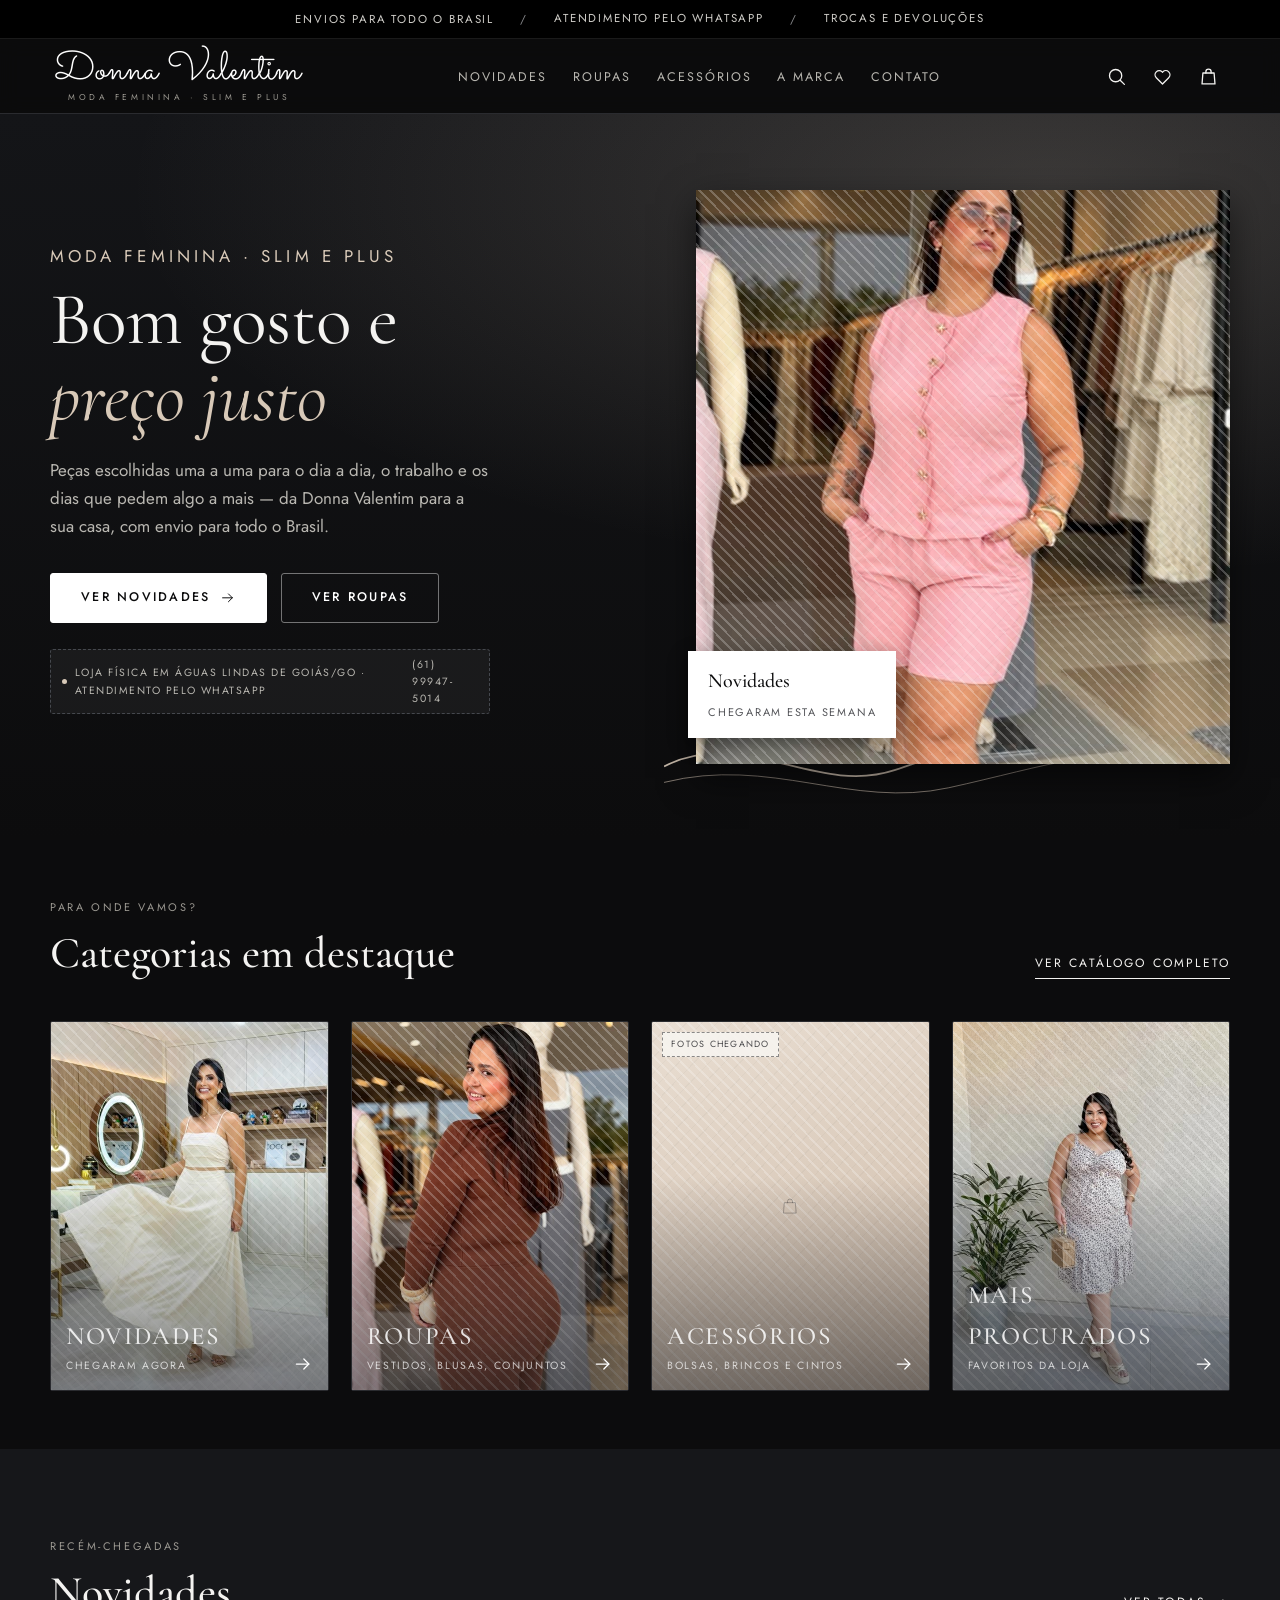
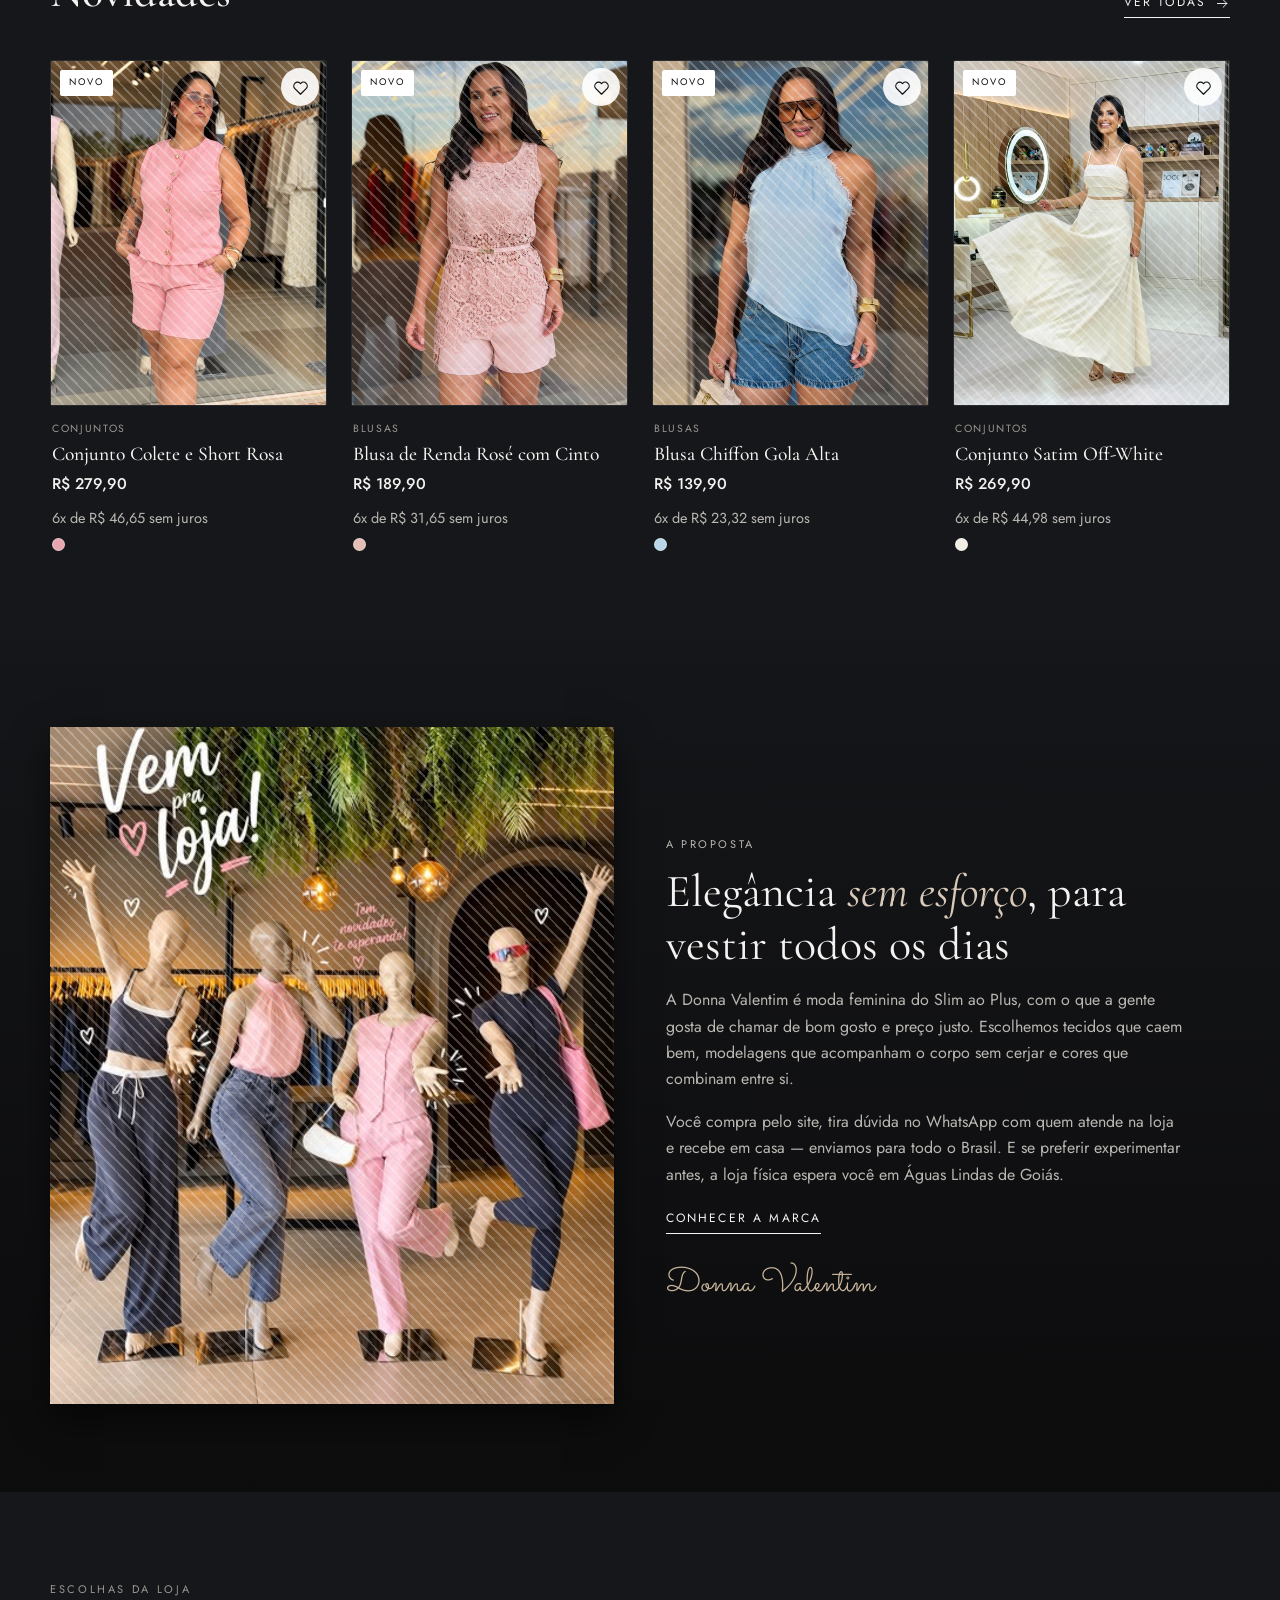
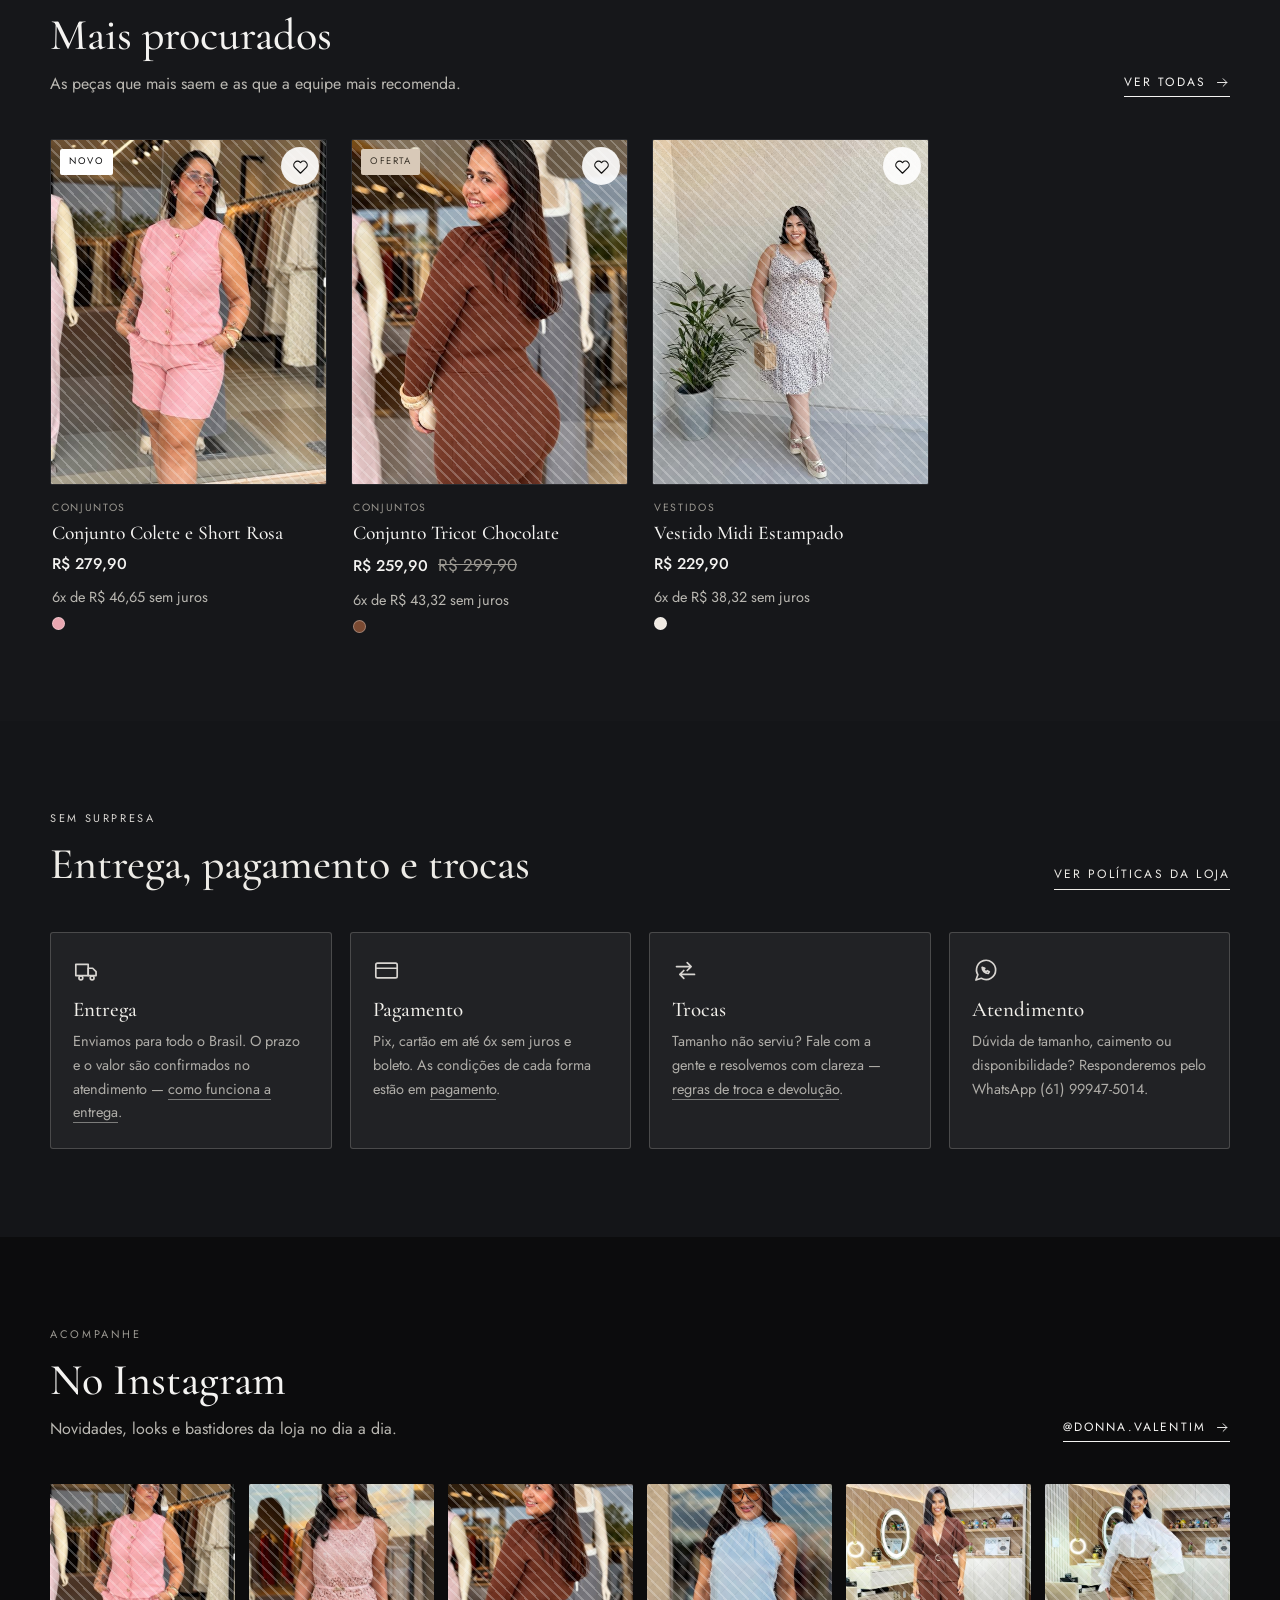
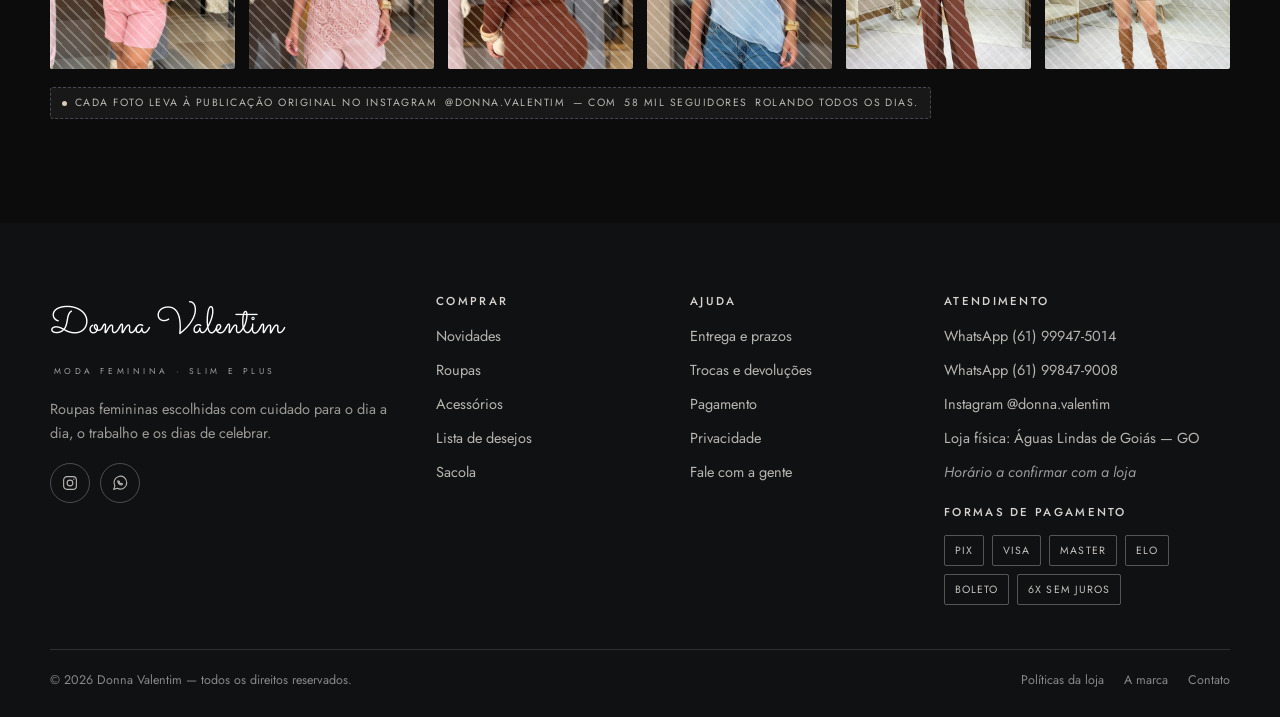
==== commit 05ad2bc1: "Tema preto com detalhes branco: inversão da paleta, superfícies escuras e elementos de alto contrast" ====
--- a/index.html
+++ b/index.html
@@ -5,7 +5,7 @@
 <meta name="viewport" content="width=device-width,initial-scale=1">
 <title>Donna Valentim — moda feminina, roupas e acessórios</title>
 <meta name="description" content="Donna Valentim: moda feminina Slim e Plus, com bom gosto e preço justo. Novidades com fotos oficiais, tamanhos e preços — enviamos para todo o Brasil pelo WhatsApp.">
-<meta name="theme-color" content="#202124">
+<meta name="theme-color" content="#0C0C0D">
 <meta property="og:type" content="website">
 <meta property="og:title" content="Donna Valentim — moda feminina Slim e Plus">
 <meta property="og:description" content="Roupas femininas do Slim ao Plus, com bom gosto e preço justo. Veja as novidades e fale com a loja pelo WhatsApp.">
--- a/assets/css/style.css
+++ b/assets/css/style.css
@@ -2,19 +2,20 @@
    Donna Valentim — folha de estilos
    ========================================================= */
 :root{
-  --grafite:#202124; --grafite-2:#33363B;
-  --off:#F7F5F1; --branco:#FFFFFF;
-  --prata:#D8D5D1; --areia:#D8C9B8; --preto:#111111;
-  --tinta:#111111; --tinta-2:#55565A; --tinta-3:#6E6D69;
-  --linha:#E5E1DA; --linha-2:#CFCAC2;
-  --erro:#9C2B2B; --ok:#2C6B4F;
+  /* tema: preto com detalhes branco */
+  --grafite:#FFFFFF; --grafite-2:#E8E8E6;
+  --off:#0C0C0D; --branco:#16171A;
+  --prata:#D8D5D1; --areia:#D8C9B8; --preto:#000000;
+  --tinta:#F4F3F1; --tinta-2:#B9B7B1; --tinta-3:#9B9891;
+  --linha:#2A2B2F; --linha-2:#45484E;
+  --erro:#E5817A; --ok:#6FCB9E;
   --serif:"Cormorant Garamond",Georgia,"Times New Roman",serif;
   --sans:"Jost","Segoe UI",Helvetica,Arial,sans-serif;
   --script:"Sacramento","Segoe Script",cursive;
   --pad:clamp(18px,4.5vw,40px);
   --radius:3px;
-  --shadow:0 14px 34px rgba(32,33,36,.10);
-  --shadow-sm:0 6px 18px rgba(32,33,36,.08);
+  --shadow:0 14px 34px rgba(0,0,0,.55);
+  --shadow-sm:0 6px 18px rgba(0,0,0,.45);
   --header-h:74px;
   --ease:cubic-bezier(.22,.61,.36,1);
 }
@@ -47,8 +48,8 @@
 .section{padding-block:clamp(46px,7vw,88px)}
 .section--tight{padding-block:clamp(34px,5vw,58px)}
 .section--off{background:var(--branco)}
-.section--sand{background:linear-gradient(180deg,#F1EBE3,var(--off))}
-.section--dark{background:var(--grafite);color:#EDEBE6}
+.section--sand{background:linear-gradient(180deg,#151619,var(--off))}
+.section--dark{background:#141518;color:#EDEBE6}
 .kicker{font-size:11px;letter-spacing:.24em;text-transform:uppercase;color:var(--tinta-3);margin-bottom:12px}
 .section--dark .kicker{color:var(--prata)}
 .section-head{display:flex;flex-wrap:wrap;align-items:flex-end;justify-content:space-between;gap:16px 24px;margin-bottom:clamp(24px,4vw,42px)}
@@ -60,14 +61,14 @@
 
 /* botões */
 .btn{display:inline-flex;align-items:center;justify-content:center;gap:10px;min-height:50px;padding:13px 30px;border:1px solid var(--grafite);background:var(--grafite);color:var(--off);border-radius:var(--radius);font-size:12.5px;letter-spacing:.18em;text-transform:uppercase;font-weight:500;cursor:pointer;transition:background .25s var(--ease),color .25s var(--ease),border-color .25s var(--ease),transform .2s var(--ease)}
-.btn:hover{background:#000;border-color:#000;transform:translateY(-1px)}
+.btn:hover{background:transparent;color:#fff;border-color:#fff;transform:translateY(-1px)}
 .btn:active{transform:none}
-.btn--ghost{background:transparent;color:var(--grafite);border-color:var(--linha-2)}
+.btn--ghost{background:transparent;color:var(--grafite);border-color:rgba(255,255,255,.42)}
 .btn--ghost:hover{background:var(--grafite);color:var(--off);border-color:var(--grafite)}
-.btn--light{background:var(--off);color:var(--grafite);border-color:var(--off)}
-.btn--light:hover{background:#fff;color:#000;border-color:#fff}
-.btn--outline-light{background:transparent;color:var(--off);border-color:rgba(247,245,241,.55)}
-.btn--outline-light:hover{background:var(--off);color:var(--grafite);border-color:var(--off)}
+.btn--light{background:#fff;color:#111;border-color:#fff}
+.btn--light:hover{background:#E9E9E9;color:#111;border-color:#E9E9E9}
+.btn--outline-light{background:transparent;color:#fff;border-color:rgba(255,255,255,.55)}
+.btn--outline-light:hover{background:#fff;color:#111;border-color:#fff}
 .btn--full{width:100%}
 .btn--sm{min-height:42px;padding:9px 20px;font-size:11.5px}
 .btn[disabled]{opacity:.45;pointer-events:none}
@@ -76,20 +77,20 @@
 .ic{width:1.25em;height:1.25em;fill:none;stroke:currentColor;stroke-width:1.5;stroke-linecap:round;stroke-linejoin:round;flex:none}
 
 /* aviso de conteúdo pendente */
-.nota{display:inline-flex;align-items:center;gap:8px;font-size:10.5px;letter-spacing:.14em;text-transform:uppercase;color:var(--tinta-2);border:1px dashed var(--linha-2);border-radius:var(--radius);padding:6px 11px;background:rgba(255,255,255,.55)}
+.nota{display:inline-flex;align-items:center;gap:8px;font-size:10.5px;letter-spacing:.14em;text-transform:uppercase;color:var(--tinta-2);border:1px dashed var(--linha-2);border-radius:var(--radius);padding:6px 11px;background:rgba(255,255,255,.05)}
 .nota::before{content:"";width:5px;height:5px;border-radius:50%;background:var(--areia);flex:none}
 .draft{border:1px dashed var(--linha-2);background:rgba(216,201,184,.16);border-radius:var(--radius);padding:16px 18px;font-size:14.5px;color:var(--tinta-2);margin-bottom:26px}
 .draft strong{color:var(--tinta)}
 /* =========================================================
    Topo, navegação, busca
    ========================================================= */
-.topbar{background:var(--grafite);color:#CFCDC8;font-size:11.5px;letter-spacing:.16em;text-transform:uppercase}
+.topbar{background:#000;color:#CFCDC8;border-bottom:1px solid rgba(255,255,255,.10);font-size:11.5px;letter-spacing:.16em;text-transform:uppercase}
 .topbar .container{display:flex;align-items:center;justify-content:center;gap:26px;min-height:38px;text-align:center;flex-wrap:wrap}
 .topbar a{border-bottom:1px solid transparent;transition:border-color .2s}
 .topbar a:hover{border-color:var(--prata)}
-.topbar .sep{color:#6A6B6E}
-
-.site-header{position:sticky;top:0;z-index:120;background:rgba(247,245,241,.94);backdrop-filter:blur(10px);border-bottom:1px solid var(--linha)}
+.topbar .sep{color:#8A8B8E}
+
+.site-header{position:sticky;top:0;z-index:120;background:rgba(12,12,13,.92);backdrop-filter:blur(10px);border-bottom:1px solid var(--linha)}
 .header-inner{display:flex;align-items:center;gap:14px;min-height:var(--header-h)}
 .logo{display:flex;flex-direction:column;align-items:center;line-height:1;padding:6px 4px}
 .logo-script{font-family:var(--script);font-size:clamp(30px,4vw,40px);color:var(--grafite);white-space:nowrap}
@@ -102,7 +103,7 @@
 .nav a:hover::after,.nav a[aria-current="page"]::after{right:0}
 .header-actions{display:flex;align-items:center;gap:2px;margin-left:auto}
 .icon-btn{position:relative;display:inline-flex;align-items:center;justify-content:center;width:44px;height:44px;border:0;background:none;cursor:pointer;color:var(--tinta);border-radius:50%;transition:background .2s}
-.icon-btn:hover{background:rgba(32,33,36,.07)}
+.icon-btn:hover{background:rgba(255,255,255,.10)}
 .icon-btn .ic{width:21px;height:21px}
 .count{position:absolute;top:4px;right:3px;display:none;min-width:17px;height:17px;padding:0 4px;border-radius:9px;background:var(--grafite);color:var(--off);font-size:10px;line-height:17px;text-align:center;font-weight:500;transform:scale(0);transition:transform .22s var(--ease)}
 .count.is-on{display:block;transform:scale(1)}
@@ -114,12 +115,12 @@
 .header-inner .logo{order:-1}
 
 /* menu mobile */
-.mobile-menu{position:fixed;inset:0;z-index:200;background:var(--grafite);color:var(--off);display:flex;flex-direction:column;padding:20px var(--pad) 34px;overflow:auto;animation:fade .2s var(--ease)}
+.mobile-menu{position:fixed;inset:0;z-index:200;background:#000;color:#F4F3F1;display:flex;flex-direction:column;padding:20px var(--pad) 34px;overflow:auto;animation:fade .2s var(--ease)}
 @keyframes fade{from{opacity:0}to{opacity:1}}
 .mm-top{display:flex;align-items:center;justify-content:space-between;gap:14px;margin-bottom:22px}
-.mobile-menu .logo-script{color:var(--off)}
+.mobile-menu .logo-script{color:#fff}
 .mobile-menu .logo-sub{color:#8D8F92}
-.mobile-menu .icon-btn{color:var(--off)}
+.mobile-menu .icon-btn{color:#fff}
 .mobile-menu .icon-btn:hover{background:rgba(255,255,255,.12)}
 .mm-list li{border-bottom:1px solid rgba(247,245,241,.14)}
 .mm-list a{display:flex;align-items:center;justify-content:space-between;gap:14px;padding:17px 2px;font-family:var(--serif);font-size:27px;transition:color .2s}
@@ -127,7 +128,7 @@
 .mm-list .ic{width:17px;height:17px;opacity:.6}
 .mm-extra{margin-top:26px;display:grid;gap:14px}
 .mm-extra a{font-size:12px;letter-spacing:.16em;text-transform:uppercase;color:#B9B7B1}
-.mm-extra a:hover{color:var(--off)}
+.mm-extra a:hover{color:#fff}
 
 /* busca */
 .search-overlay{position:fixed;inset:0;z-index:210;background:rgba(24,25,27,.55);backdrop-filter:blur(3px);display:flex;justify-content:center;align-items:flex-start}
@@ -139,7 +140,7 @@
 .search-hint{padding:13px 20px;font-size:11.5px;letter-spacing:.14em;text-transform:uppercase;color:var(--tinta-3);border-bottom:1px solid var(--linha)}
 .search-results{padding:8px 0 16px}
 .search-item{display:flex;gap:14px;align-items:center;padding:12px 20px;transition:background .18s}
-.search-item:hover,.search-item:focus-visible{background:#fff}
+.search-item:hover,.search-item:focus-visible{background:rgba(255,255,255,.06)}
 .search-item .foto{width:58px;border-radius:2px}
 .search-item .foto-sign,.search-item .foto-note{display:none}
 .search-item strong{font-weight:500;font-size:15.5px;display:block}
@@ -148,7 +149,7 @@
 .search-empty p{color:var(--tinta-2);margin-bottom:6px}
 .skeleton{padding:12px 20px}
 .sk-row{display:flex;gap:14px;align-items:center;padding:10px 0}
-.sk{background:linear-gradient(90deg,#EAE6DF 25%,#F3F0EA 37%,#EAE6DF 63%);background-size:400% 100%;animation:sk 1.3s infinite;border-radius:2px}
+.sk{background:linear-gradient(90deg,#1E1F22 25%,#2A2B2F 37%,#1E1F22 63%);background-size:400% 100%;animation:sk 1.3s infinite;border-radius:2px}
 .sk-img{width:58px;aspect-ratio:4/5;flex:none}
 .sk-l{height:12px;width:52%}
 .sk-l2{height:10px;width:30%;margin-top:8px}
@@ -176,11 +177,11 @@
 /* =========================================================
    Hero
    ========================================================= */
-.hero{position:relative;overflow:hidden;background:radial-gradient(120% 90% at 82% 10%,#EFE8DF 0%,rgba(239,232,223,0) 60%),linear-gradient(180deg,#F4F1EB,var(--off))}
+.hero{position:relative;overflow:hidden;background:radial-gradient(120% 90% at 82% 10%,rgba(216,201,184,.20) 0%,rgba(216,201,184,0) 60%),linear-gradient(180deg,#141518,var(--off))}
 .hero-inner{display:grid;gap:clamp(28px,5vw,56px);align-items:center;padding-block:clamp(40px,6vw,76px)}
-.hero-copy .kicker{color:#6B6055}
+.hero-copy .kicker{color:var(--areia)}
 .hero-copy h1{font-size:clamp(40px,7.2vw,74px);line-height:1.04;font-weight:400}
-.hero-copy h1 em{font-style:italic;color:#6E6455}
+.hero-copy h1 em{font-style:italic;color:var(--areia)}
 .hero-copy p{margin-top:20px;max-width:44ch;color:var(--tinta-2);font-size:17px}
 .hero-actions{display:flex;flex-wrap:wrap;gap:14px;margin-top:32px}
 .hero-visual{position:relative}
@@ -188,7 +189,7 @@
 .hero-lines{position:absolute;inset:auto -6% -7% -6%;width:112%;color:var(--areia);opacity:.9;z-index:0}
 .hero-badge{position:absolute;z-index:2;left:-8px;bottom:26px;background:var(--grafite);color:var(--off);padding:14px 20px;max-width:240px;box-shadow:var(--shadow-sm)}
 .hero-badge b{display:block;font-family:var(--serif);font-size:20px;font-weight:500}
-.hero-badge span{font-size:11px;letter-spacing:.16em;text-transform:uppercase;color:var(--prata)}
+.hero-badge span{font-size:11px;letter-spacing:.16em;text-transform:uppercase;color:#55565A}
 @media (min-width:900px){.hero-inner{grid-template-columns:1.05fr .95fr}}
 
 /* =========================================================
@@ -199,7 +200,7 @@
 .cat-card:hover{box-shadow:var(--shadow);transform:translateY(-3px)}
 .cat-card .foto{aspect-ratio:3/4}
 .cat-card .foto::after{content:"";position:absolute;inset:0;background:linear-gradient(180deg,rgba(32,33,36,0) 42%,rgba(32,33,36,.55))}
-.cat-card figcaption{position:absolute;left:0;right:0;bottom:0;padding:16px 15px;color:var(--off);display:flex;align-items:flex-end;justify-content:space-between;gap:10px;z-index:2}
+.cat-card figcaption{position:absolute;left:0;right:0;bottom:0;padding:16px 15px;color:#fff;display:flex;align-items:flex-end;justify-content:space-between;gap:10px;z-index:2}
 .cat-card figcaption b{font-family:var(--serif);font-size:clamp(19px,2.4vw,25px);font-weight:500}
 .cat-card figcaption span{display:block;font-size:10.5px;letter-spacing:.16em;text-transform:uppercase;opacity:.85}
 .cat-card .ic{width:20px;height:20px}
@@ -220,8 +221,8 @@
 .card-badges{position:absolute;top:10px;left:10px;display:flex;flex-direction:column;gap:6px;z-index:2;align-items:flex-start}
 .badge{font-size:9.5px;letter-spacing:.16em;text-transform:uppercase;padding:5px 9px;border-radius:2px;background:var(--grafite);color:var(--off)}
 .badge--sand{background:var(--areia);color:#3B342A}
-.badge--ghost{background:rgba(247,245,241,.92);color:var(--grafite);border:1px solid var(--linha-2)}
-.fav-btn{position:absolute;top:8px;right:8px;z-index:2;width:38px;height:38px;display:grid;place-items:center;border:0;border-radius:50%;background:rgba(247,245,241,.86);cursor:pointer;color:var(--grafite);transition:transform .2s var(--ease),background .2s}
+.badge--ghost{background:rgba(12,12,13,.86);color:#fff;border:1px solid rgba(255,255,255,.42)}
+.fav-btn{position:absolute;top:8px;right:8px;z-index:2;width:38px;height:38px;display:grid;place-items:center;border:0;border-radius:50%;background:rgba(255,255,255,.9);cursor:pointer;color:#111;transition:transform .2s var(--ease),background .2s}
 .fav-btn:hover{transform:scale(1.08);background:#fff}
 .fav-btn .ic{width:19px;height:19px}
 .fav-btn[aria-pressed="true"] .ic{fill:currentColor}
@@ -233,11 +234,11 @@
 .price-old{font-size:13.5px;color:var(--tinta-3);text-decoration:line-through;font-weight:400}
 .price-pix{font-size:12.5px;color:var(--tinta-2);font-weight:400}
 .card-colors{display:flex;gap:6px;margin-top:3px}
-.dot{width:13px;height:13px;border-radius:50%;border:1px solid rgba(17,17,17,.25);display:inline-block}
+.dot{width:13px;height:13px;border-radius:50%;border:1px solid rgba(255,255,255,.32);display:inline-block}
 .card-actions{margin-top:9px;display:flex;gap:8px;flex-wrap:wrap}
 
 /* estados da grade */
-.grid-state{padding:52px 20px;text-align:center;border:1px dashed var(--linha-2);border-radius:var(--radius);background:rgba(255,255,255,.5);grid-column:1/-1}
+.grid-state{padding:52px 20px;text-align:center;border:1px dashed var(--linha-2);border-radius:var(--radius);background:rgba(255,255,255,.04);grid-column:1/-1}
 .grid-state h2,.grid-state h3{font-size:26px;margin-bottom:8px}
 .grid-state p{color:var(--tinta-2);max-width:46ch;margin-inline:auto}
 .grid-state .btn{margin-top:18px}
@@ -254,9 +255,9 @@
 .editorial{display:grid;gap:clamp(26px,4vw,54px);align-items:center}
 .editorial-media .foto{aspect-ratio:5/6;box-shadow:var(--shadow)}
 .editorial-copy h2{font-size:clamp(28px,4.4vw,46px);font-weight:400}
-.editorial-copy h2 em{font-style:italic;color:#7A7062}
+.editorial-copy h2 em{font-style:italic;color:var(--areia)}
 .editorial-copy p{color:var(--tinta-2);margin-top:16px;max-width:52ch}
-.editorial-sign{font-family:var(--script);font-size:34px;color:#8A8175;margin-top:22px}
+.editorial-sign{font-family:var(--script);font-size:34px;color:#C9B69C;margin-top:22px}
 @media (min-width:900px){.editorial{grid-template-columns:1fr 1fr}}
 
 /* =========================================================
@@ -291,8 +292,8 @@
 .field label{font-size:11.5px;letter-spacing:.16em;text-transform:uppercase;color:var(--tinta-2)}
 .input,select.input,textarea.input{width:100%;min-height:50px;padding:13px 15px;background:var(--branco);border:1px solid var(--linha-2);border-radius:var(--radius);font-size:16px;transition:border-color .2s,box-shadow .2s}
 textarea.input{min-height:132px;resize:vertical;line-height:1.6}
-.input:focus{outline:none;border-color:var(--grafite);box-shadow:0 0 0 3px rgba(32,33,36,.1)}
-.input[aria-invalid="true"]{border-color:var(--erro);background:#FDF7F7}
+.input:focus{outline:none;border-color:var(--grafite);box-shadow:0 0 0 3px rgba(255,255,255,.16)}
+.input[aria-invalid="true"]{border-color:var(--erro);background:#1E1416}
 .err{color:var(--erro);font-size:13px}
 .err:empty{display:none}
 .form-row{display:grid;gap:0 18px}
@@ -300,22 +301,22 @@
 .form-note{font-size:13.5px;color:var(--tinta-2)}
 .newsletter{display:flex;gap:10px;flex-wrap:wrap}
 .newsletter .input{flex:1 1 220px}
-select.input{appearance:none;background-image:url("data:image/svg+xml;utf8,<svg xmlns='http://www.w3.org/2000/svg' width='14' height='14' viewBox='0 0 24 24' fill='none' stroke='%2355565A' stroke-width='1.6'><polyline points='6 9 12 15 18 9'/></svg>");background-repeat:no-repeat;background-position:right 15px center;padding-right:42px}
+select.input{appearance:none;background-image:url("data:image/svg+xml;utf8,<svg xmlns='http://www.w3.org/2000/svg' width='14' height='14' viewBox='0 0 24 24' fill='none' stroke='%23B9B7B1' stroke-width='1.6'><polyline points='6 9 12 15 18 9'/></svg>");background-repeat:no-repeat;background-position:right 15px center;padding-right:42px}
 
 /* =========================================================
    Rodapé
    ========================================================= */
-.site-footer{background:var(--grafite);color:#B7B5B0;font-size:14.5px;padding-top:clamp(44px,6vw,72px)}
+.site-footer{background:#101113;color:#B7B5B0;font-size:14.5px;padding-top:clamp(44px,6vw,72px)}
 .foot-grid{display:grid;gap:34px;padding-bottom:44px}
 @media (min-width:760px){.foot-grid{grid-template-columns:1.4fr 1fr 1fr}}
 @media (min-width:1040px){.foot-grid{grid-template-columns:1.6fr 1fr 1fr 1.3fr}}
-.foot-brand .logo-script{color:var(--off);font-size:38px}
+.foot-brand .logo-script{color:#fff;font-size:38px}
 .foot-brand .logo-sub{color:#9C9E9F}
 .foot-brand p{margin-top:16px;max-width:38ch;color:#9C9A95}
 .foot-col h3,.foot-col h4{font-family:var(--sans);font-size:11.5px;letter-spacing:.2em;text-transform:uppercase;color:var(--prata);margin-bottom:16px}
 .foot-col li{margin-bottom:10px}
 .foot-col a{border-bottom:1px solid transparent;transition:color .2s,border-color .2s}
-.foot-col a:hover{color:var(--off);border-color:#6A6B6E}
+.foot-col a:hover{color:#fff;border-color:#6A6B6E}
 .foot-col .pendente{color:#9A9B9E;font-style:italic}
 .foot-social{display:flex;gap:10px;margin-top:18px}
 .foot-social a{width:40px;height:40px;display:grid;place-items:center;border:1px solid rgba(216,213,209,.3);border-radius:50%;transition:background .2s,border-color .2s}
@@ -325,12 +326,12 @@
 .pay span{font-size:10.5px;letter-spacing:.1em;text-transform:uppercase;border:1px solid rgba(216,213,209,.35);border-radius:2px;padding:6px 10px;color:#C6C4BF}
 .foot-bottom{border-top:1px solid rgba(216,213,209,.16);padding:20px 0 26px;display:flex;flex-wrap:wrap;gap:10px 24px;justify-content:space-between;font-size:12.5px;color:#87888B}
 .foot-bottom ul{display:flex;flex-wrap:wrap;gap:8px 20px}
-.foot-bottom a:hover{color:var(--off)}
+.foot-bottom a:hover{color:#fff}
 
 /* =========================================================
    Página de categoria
    ========================================================= */
-.cat-hero{background:linear-gradient(180deg,#EFEAE2,var(--off));border-bottom:1px solid var(--linha);padding-block:clamp(34px,5vw,60px)}
+.cat-hero{background:linear-gradient(180deg,#151619,var(--off));border-bottom:1px solid var(--linha);padding-block:clamp(34px,5vw,60px)}
 .crumbs{font-size:12px;letter-spacing:.1em;text-transform:uppercase;color:var(--tinta-3);margin-bottom:16px}
 .crumbs a:hover{color:var(--tinta)}
 .crumbs span{margin:0 7px}
@@ -352,14 +353,14 @@
 .filter-group:last-child{border-bottom:0}
 .filter-group h2,.filter-group h3{font-family:var(--sans);font-size:11.5px;letter-spacing:.18em;text-transform:uppercase;color:var(--tinta-2);margin-bottom:13px;font-weight:500}
 .check{display:flex;align-items:center;gap:10px;padding:6px 0;font-size:14.5px;cursor:pointer}
-.check input{width:17px;height:17px;accent-color:#202124;flex:none}
+.check input{width:17px;height:17px;accent-color:#FFFFFF;flex:none}
 .check .n{margin-left:auto;font-size:12.5px;color:var(--tinta-3)}
 .swatches{display:flex;flex-wrap:wrap;gap:9px}
-.swatch{position:relative;width:30px;height:30px;border-radius:50%;border:1px solid rgba(17,17,17,.25);cursor:pointer;background:var(--c);padding:0}
+.swatch{position:relative;width:30px;height:30px;border-radius:50%;border:1px solid rgba(255,255,255,.32);cursor:pointer;background:var(--c);padding:0}
 .swatch[aria-pressed="true"]{box-shadow:0 0 0 2px var(--off),0 0 0 4px var(--grafite)}
 .active-chips{display:flex;flex-wrap:wrap;gap:8px;margin-bottom:20px}
 .chip{display:inline-flex;align-items:center;gap:8px;background:var(--branco);border:1px solid var(--linha-2);border-radius:20px;padding:7px 12px;font-size:13px;cursor:pointer;transition:background .2s}
-.chip:hover{background:var(--areia)}
+.chip:hover{background:rgba(255,255,255,.1)}
 .chip .ic{width:13px;height:13px}
 .filters-mobile{position:fixed;inset:0;z-index:220;background:rgba(24,25,27,.5);display:flex;justify-content:flex-end}
 .fm-panel{width:min(360px,88vw);background:var(--off);height:100%;display:flex;flex-direction:column;animation:slidein .26s var(--ease)}
@@ -383,7 +384,7 @@
 .thumb[aria-current="true"]{border-color:var(--grafite);box-shadow:0 0 0 1px var(--grafite)}
 .main-photo{position:relative;border:1px solid var(--linha);overflow:hidden;background:var(--branco);cursor:zoom-in;display:block;width:100%;padding:0}
 .main-photo .foto{aspect-ratio:4/5}
-.zoom-hint{position:absolute;right:12px;bottom:12px;display:inline-flex;align-items:center;gap:8px;background:rgba(247,245,241,.9);border:1px solid var(--linha-2);padding:7px 12px;font-size:11px;letter-spacing:.12em;text-transform:uppercase;z-index:3}
+.zoom-hint{position:absolute;right:12px;bottom:12px;display:inline-flex;align-items:center;gap:8px;background:rgba(12,12,13,.84);border:1px solid rgba(255,255,255,.38);color:#F4F3F1;padding:7px 12px;font-size:11px;letter-spacing:.12em;text-transform:uppercase;z-index:3}
 .pdp-info h1{font-size:clamp(30px,4.6vw,46px);font-weight:400}
 .pdp-code{font-size:12px;letter-spacing:.14em;text-transform:uppercase;color:var(--tinta-3);margin-top:10px}
 .pdp-stars{display:flex;align-items:center;gap:8px;margin-top:12px;font-size:13.5px;color:var(--tinta-2)}
@@ -409,8 +410,8 @@
 .stock--out .pip{background:var(--erro)}
 .colors{display:flex;flex-wrap:wrap;gap:10px}
 .color{display:inline-flex;align-items:center;gap:9px;background:none;border:1px solid transparent;border-radius:20px;padding:6px 13px 6px 7px;font-size:14px;cursor:pointer;transition:border-color .2s,background .2s}
-.color:hover{background:#fff}
-.color[aria-pressed="true"]{border-color:var(--grafite);background:#fff}
+.color:hover{background:rgba(255,255,255,.08)}
+.color[aria-pressed="true"]{border-color:var(--grafite);background:rgba(255,255,255,.14)}
 .color .dot{width:20px;height:20px}
 .buy-row{display:flex;gap:12px;margin-top:26px;flex-wrap:wrap}
 .buy-row .btn{flex:1 1 230px}
@@ -418,7 +419,7 @@
 .buy-row .fav-inline:hover{background:var(--grafite);color:var(--off);border-color:var(--grafite)}
 .buy-row .fav-inline[aria-pressed="true"]{background:var(--grafite);color:var(--off);border-color:var(--grafite)}
 .buy-row .fav-inline[aria-pressed="true"] .ic{fill:currentColor}
-.restock{margin-top:16px;border:1px dashed var(--linha-2);border-radius:var(--radius);padding:15px 16px;background:rgba(255,255,255,.6);font-size:14.5px;color:var(--tinta-2)}
+.restock{margin-top:16px;border:1px dashed var(--linha-2);border-radius:var(--radius);padding:15px 16px;background:rgba(255,255,255,.04);font-size:14.5px;color:var(--tinta-2)}
 .restock form{display:flex;gap:10px;margin-top:12px;flex-wrap:wrap}
 .restock .input{flex:1 1 190px;min-height:46px}
 .perks{display:grid;gap:11px;margin-top:24px;border-top:1px solid var(--linha);padding-top:20px}
@@ -439,9 +440,9 @@
 .guide{overflow-x:auto}
 .guide table{font-size:14.5px;min-width:440px}
 .guide th,.guide td{border:1px solid var(--linha);padding:10px 12px;text-align:center}
-.guide thead th{background:#F1ECE4;font-family:var(--sans);font-size:11.5px;letter-spacing:.12em;text-transform:uppercase}
-.guide td:first-child{font-weight:500;background:#FAF8F4}
-.reviews-empty{border:1px dashed var(--linha-2);border-radius:var(--radius);padding:28px 24px;text-align:center;background:rgba(255,255,255,.55)}
+.guide thead th{background:#1D1E22;font-family:var(--sans);font-size:11.5px;letter-spacing:.12em;text-transform:uppercase}
+.guide td:first-child{font-weight:500;background:#1A1B1F}
+.reviews-empty{border:1px dashed var(--linha-2);border-radius:var(--radius);padding:28px 24px;text-align:center;background:rgba(255,255,255,.04)}
 .reviews-empty h3{font-size:23px;margin-bottom:8px}
 .reviews-empty p{color:var(--tinta-2);max-width:52ch;margin-inline:auto}
 .pdp-error{padding:70px 20px;text-align:center}
@@ -485,7 +486,7 @@
 @media (min-width:560px){.bag-side{align-items:flex-end;grid-column:auto}}
 .qty{display:inline-flex;align-items:center;border:1px solid var(--linha-2);border-radius:var(--radius);background:var(--branco)}
 .qty button{width:40px;height:44px;border:0;background:none;cursor:pointer;display:grid;place-items:center;color:var(--tinta-2);transition:background .2s}
-.qty button:hover{background:#F1ECE4}
+.qty button:hover{background:#24262A}
 .qty button[disabled]{opacity:.35;cursor:not-allowed}
 .qty output{min-width:38px;text-align:center;font-size:15.5px;border-inline:1px solid var(--linha-2);line-height:44px}
 .qty .ic{width:14px;height:14px}
@@ -511,18 +512,18 @@
 .checkout-block .sub{color:var(--tinta-2);margin-bottom:20px;font-size:15px}
 .radio-row{display:grid;gap:10px;margin-bottom:22px}
 .radio{display:flex;gap:12px;align-items:flex-start;border:1px solid var(--linha-2);border-radius:var(--radius);padding:14px 16px;cursor:pointer;background:var(--branco);transition:border-color .2s,background .2s}
-.radio:hover{background:#FCFAF7}
-.radio input{margin-top:4px;accent-color:#202124;width:17px;height:17px;flex:none}
+.radio:hover{background:rgba(255,255,255,.05)}
+.radio input{margin-top:4px;accent-color:#FFFFFF;width:17px;height:17px;flex:none}
 .radio b{display:block;font-weight:500;font-size:15.5px}
 .radio span{font-size:13.5px;color:var(--tinta-2)}
-.radio:has(input:checked){border-color:var(--grafite);background:#fff;box-shadow:0 0 0 1px var(--grafite)}
-.confirm{border:1px solid var(--ok);background:#F2F7F4;border-radius:var(--radius);padding:28px 26px}
-.confirm h2{font-size:29px;margin-bottom:10px;color:#1F4E39}
+.radio:has(input:checked){border-color:var(--grafite);background:rgba(255,255,255,.12);box-shadow:0 0 0 1px var(--grafite)}
+.confirm{border:1px solid var(--ok);background:#0F1A16;border-radius:var(--radius);padding:28px 26px}
+.confirm h2{font-size:29px;margin-bottom:10px;color:#7FDCAE}
 .confirm p{color:var(--tinta-2)}
 .confirm ol{margin:16px 0 20px;padding-left:20px;color:var(--tinta-2);font-size:15px}
 .confirm li{margin-bottom:8px}
 .confirm .row{display:flex;gap:12px;flex-wrap:wrap}
-.empty-bag{border:1px dashed var(--linha-2);border-radius:var(--radius);padding:54px 24px;text-align:center;background:rgba(255,255,255,.55)}
+.empty-bag{border:1px dashed var(--linha-2);border-radius:var(--radius);padding:54px 24px;text-align:center;background:rgba(255,255,255,.04)}
 .empty-bag .ic{width:44px;height:44px;margin:0 auto 16px;color:var(--tinta-3)}
 .empty-bag h2{font-size:30px;margin-bottom:10px}
 .empty-bag p{color:var(--tinta-2);max-width:46ch;margin-inline:auto}
@@ -531,7 +532,7 @@
 /* =========================================================
    Sobre / contato / políticas
    ========================================================= */
-.page-head{background:linear-gradient(180deg,#EFEAE2,var(--off));border-bottom:1px solid var(--linha);padding-block:clamp(38px,6vw,74px)}
+.page-head{background:linear-gradient(180deg,#151619,var(--off));border-bottom:1px solid var(--linha);padding-block:clamp(38px,6vw,74px)}
 .page-head h1{font-size:clamp(36px,6.4vw,64px);font-weight:400}
 .page-head p{margin-top:16px;font-size:17px;color:var(--tinta-2);max-width:64ch}
 .prose{max-width:72ch;font-size:16.5px;color:var(--tinta-2)}
@@ -555,17 +556,17 @@
 .contact-card b{display:block;font-weight:500;font-size:16px;margin-bottom:3px}
 .contact-card p{margin:0;font-size:14.5px;color:var(--tinta-2)}
 .contact-card .pendente{font-style:italic;color:var(--tinta-3)}
-.wa-card{background:var(--grafite);border-color:var(--grafite)}
-.wa-card b{color:#fff}
-.wa-card p{color:#AFADA8}
-.wa-card .ic{color:#9FD4B4}
-.wa-card:hover{background:#000}
-.mapa{border:1px dashed var(--linha-2);border-radius:var(--radius);background:rgba(255,255,255,.6);padding:44px 24px;text-align:center;color:var(--tinta-2);font-size:14.5px}
+.wa-card{background:#fff;border-color:#fff}
+.wa-card b{color:#111}
+.wa-card p{color:#55565A}
+.wa-card .ic{color:#1B7A4C}
+.wa-card:hover{background:#EAEAE8}
+.mapa{border:1px dashed var(--linha-2);border-radius:var(--radius);background:rgba(255,255,255,.04);padding:44px 24px;text-align:center;color:var(--tinta-2);font-size:14.5px}
 .policy-wrap{display:grid;gap:34px}
 @media (min-width:940px){.policy-wrap{grid-template-columns:230px 1fr;gap:52px;align-items:start}}
 .policy-nav{position:sticky;top:calc(var(--header-h) + 22px);display:grid;gap:4px}
 .policy-nav a{font-size:14px;padding:9px 12px;border-left:2px solid var(--linha);color:var(--tinta-2);transition:color .2s,border-color .2s,background .2s}
-.policy-nav a:hover{color:var(--tinta);border-color:var(--areia);background:#fff}
+.policy-nav a:hover{color:var(--tinta);border-color:var(--areia);background:rgba(255,255,255,.07)}
 .policy-section{padding-bottom:34px;margin-bottom:34px;border-bottom:1px solid var(--linha);scroll-margin-top:110px}
 .policy-section:last-child{border-bottom:0;margin-bottom:0}
 .policy-section h2{font-size:clamp(24px,3.2vw,32px);margin-bottom:14px}
@@ -579,9 +580,9 @@
 .toast-wrap{position:fixed;left:50%;bottom:22px;transform:translateX(-50%);z-index:300;display:grid;gap:10px;width:min(440px,92vw)}
 .toast{display:flex;gap:12px;align-items:flex-start;background:var(--grafite);color:var(--off);padding:14px 16px;border-radius:var(--radius);box-shadow:var(--shadow);font-size:14.5px;animation:toastin .3s var(--ease)}
 @keyframes toastin{from{transform:translateY(14px);opacity:0}to{transform:none;opacity:1}}
-.toast .ic{width:18px;height:18px;color:var(--prata);margin-top:3px}
-.toast.is-err{background:#6E2020}
-.toast button{margin-left:auto;background:none;border:0;color:#B9B7B1;cursor:pointer;font-size:12px;letter-spacing:.1em;text-transform:uppercase;padding:2px 0 0}
+.toast .ic{width:18px;height:18px;color:#33363B;margin-top:3px}
+.toast.is-err{background:#6E2020;color:#fff}
+.toast button{margin-left:auto;background:none;border:0;color:#55565A;cursor:pointer;font-size:12px;letter-spacing:.1em;text-transform:uppercase;padding:2px 0 0}
 
 /* =========================================================
    Responsivo fino
